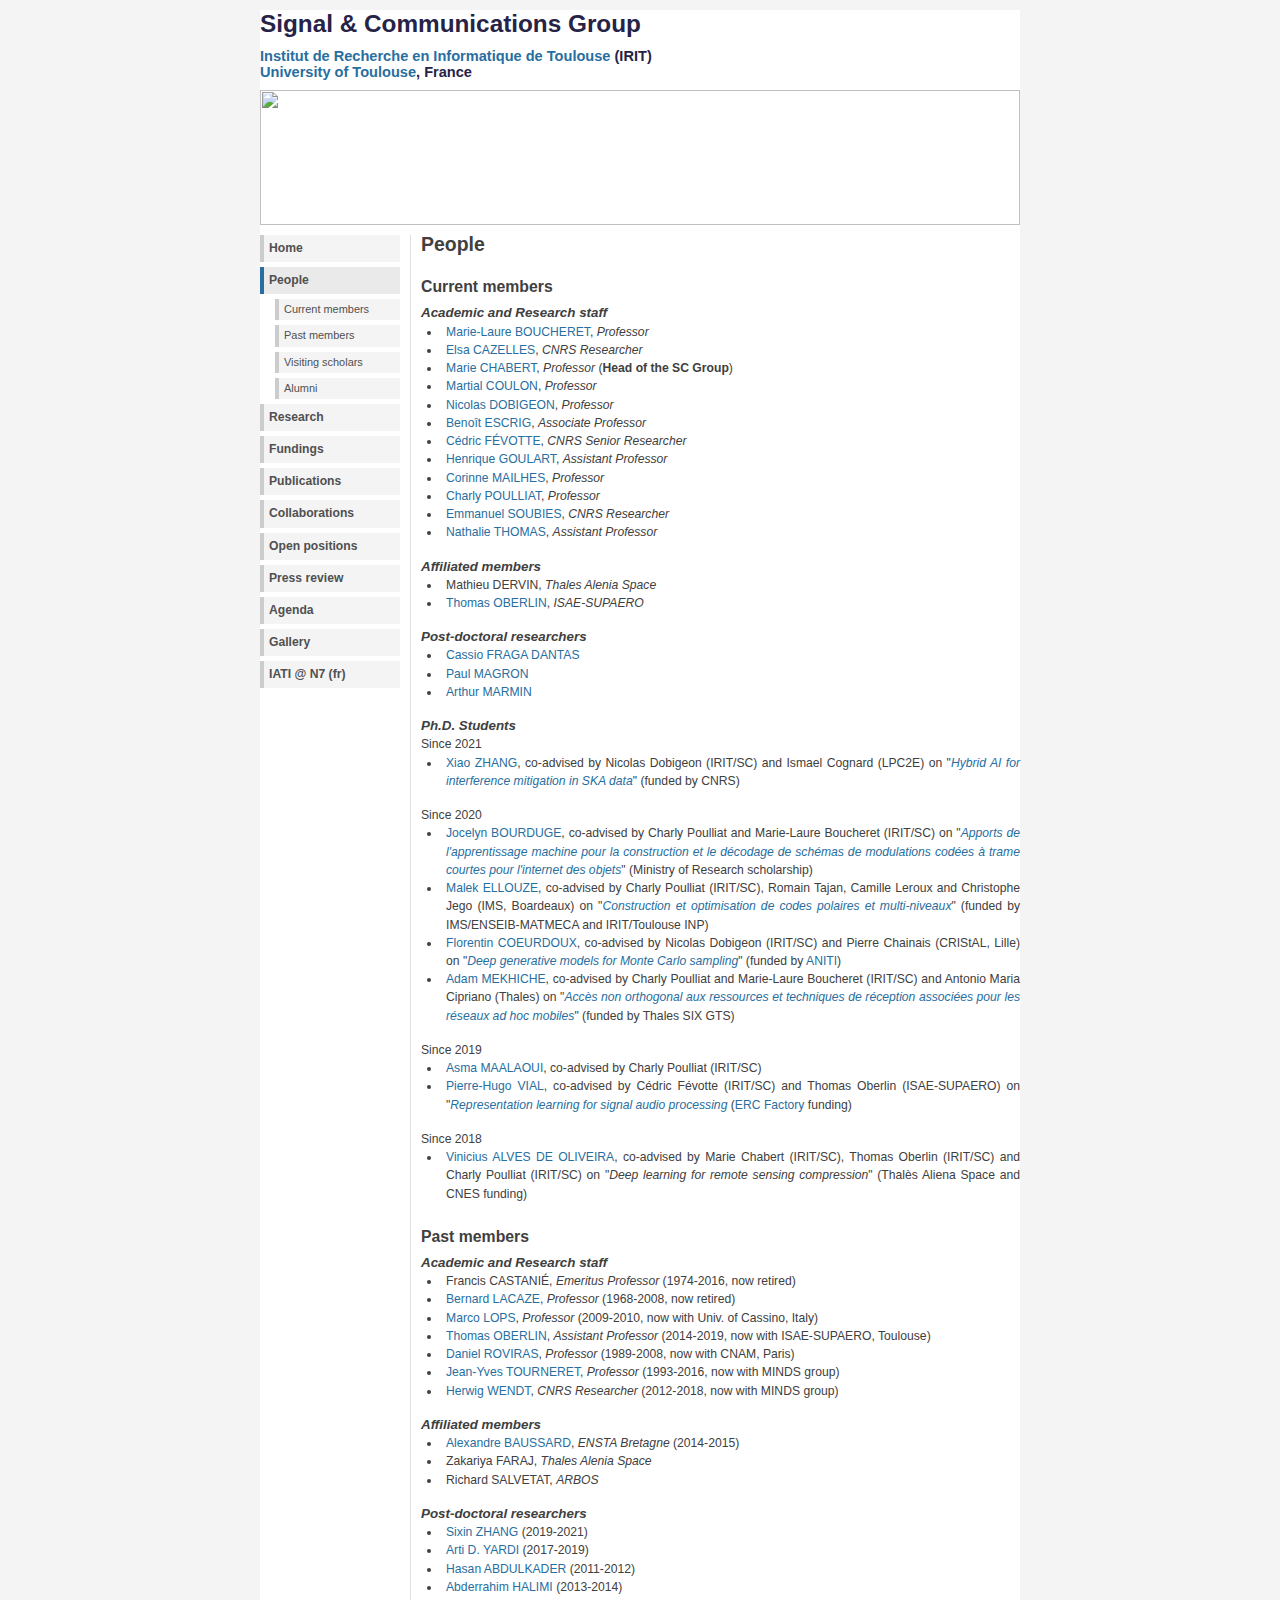
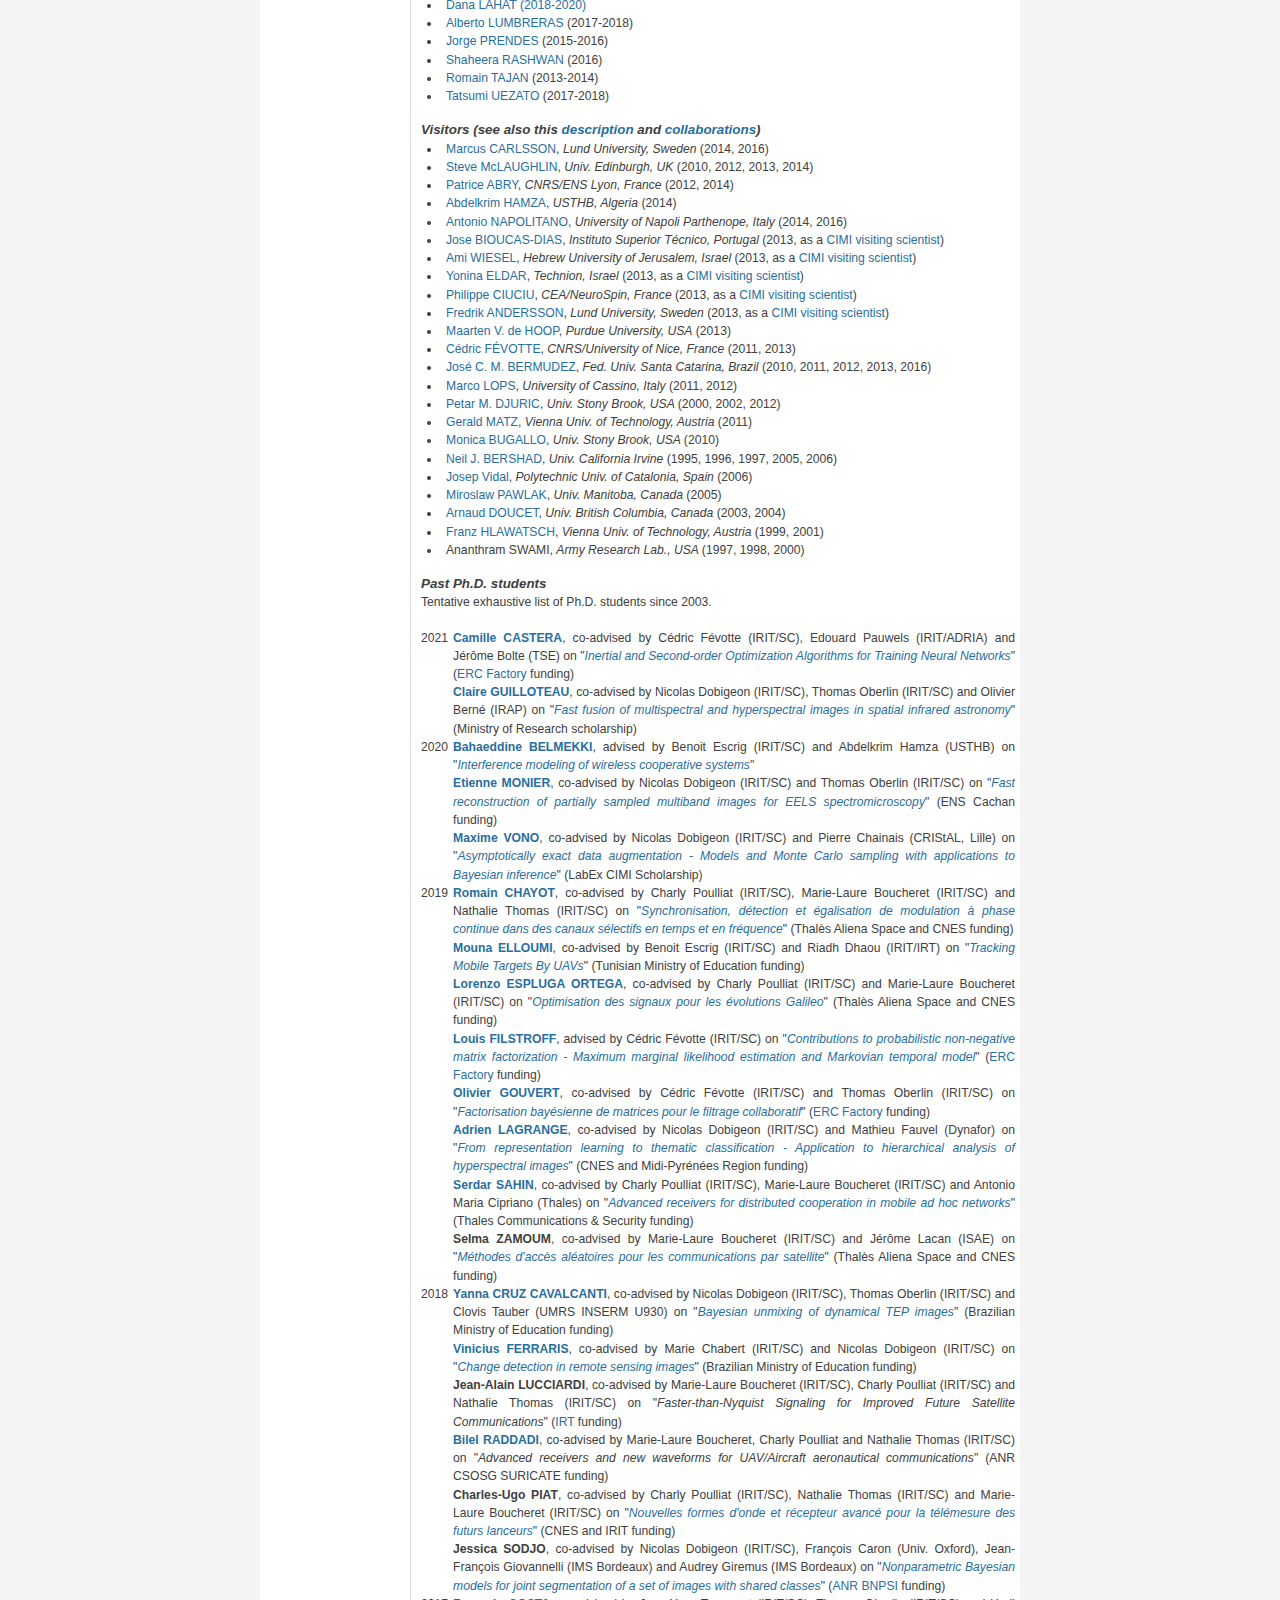
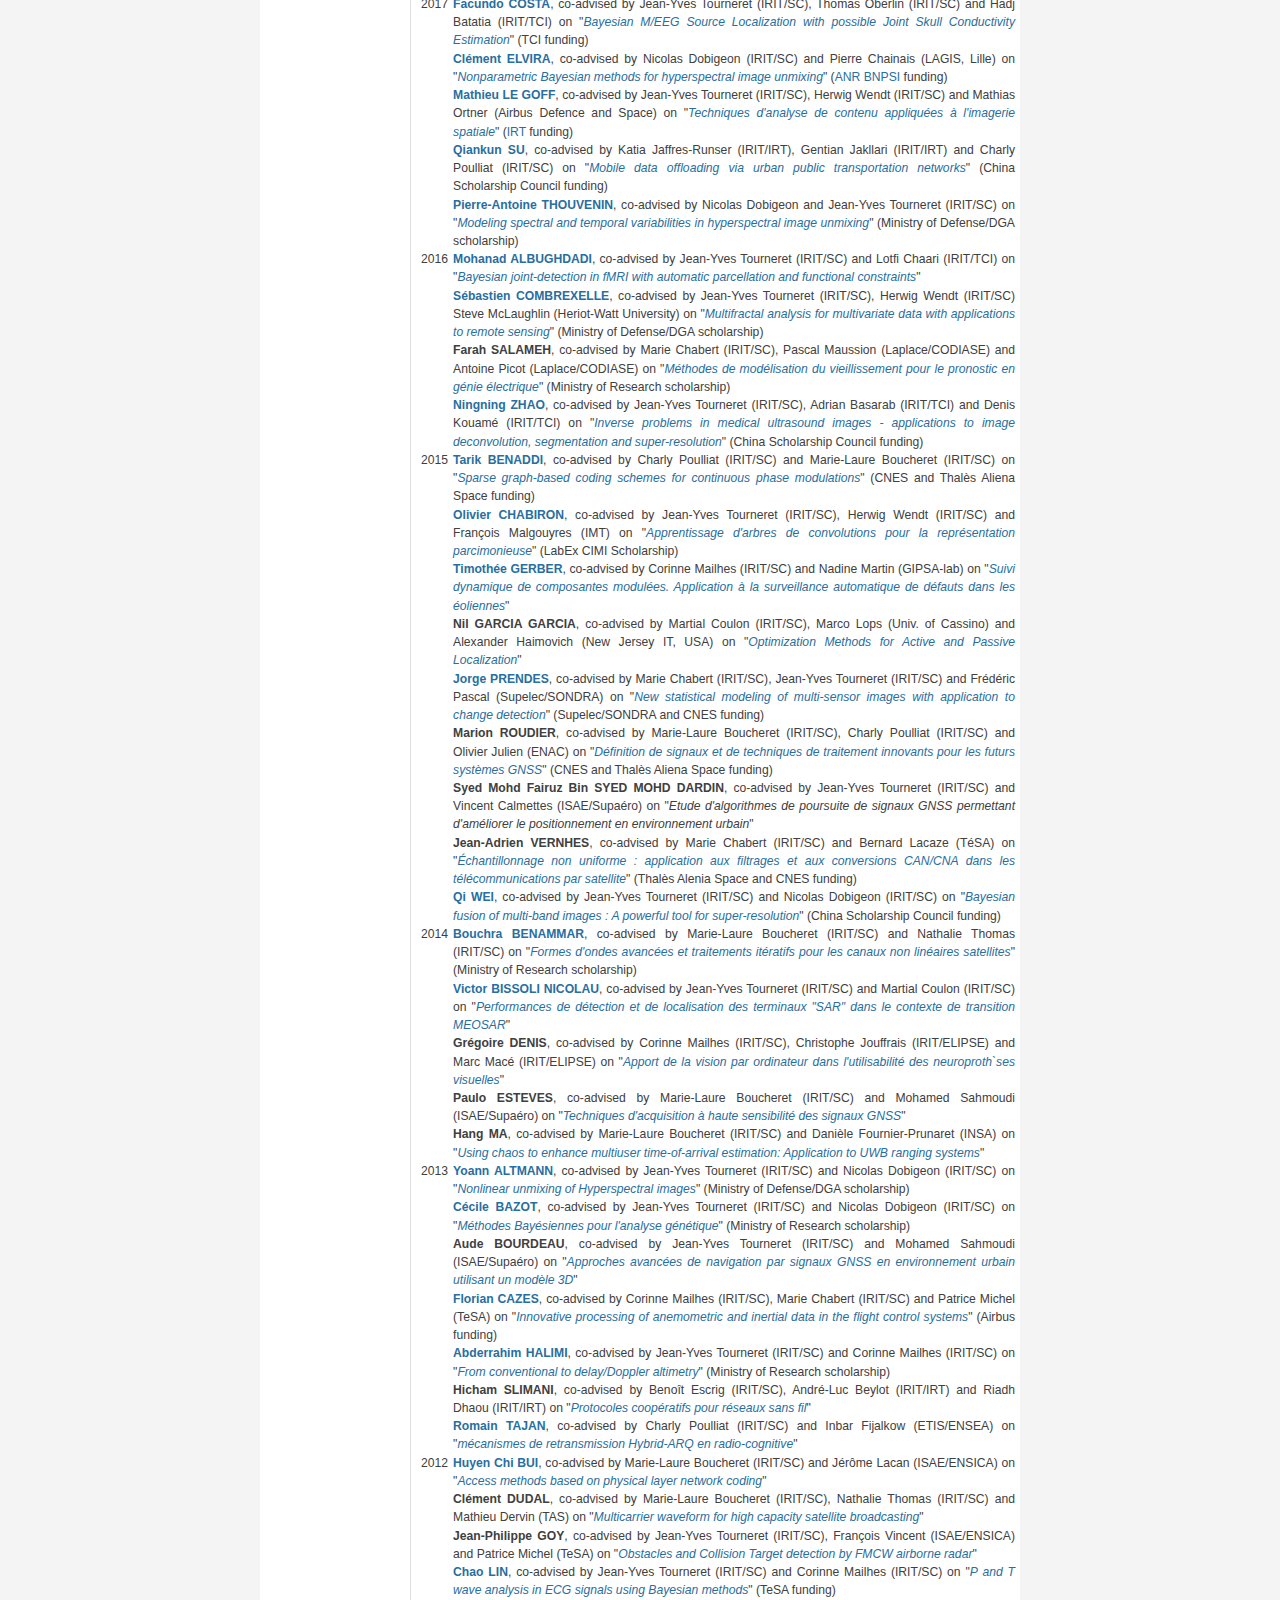
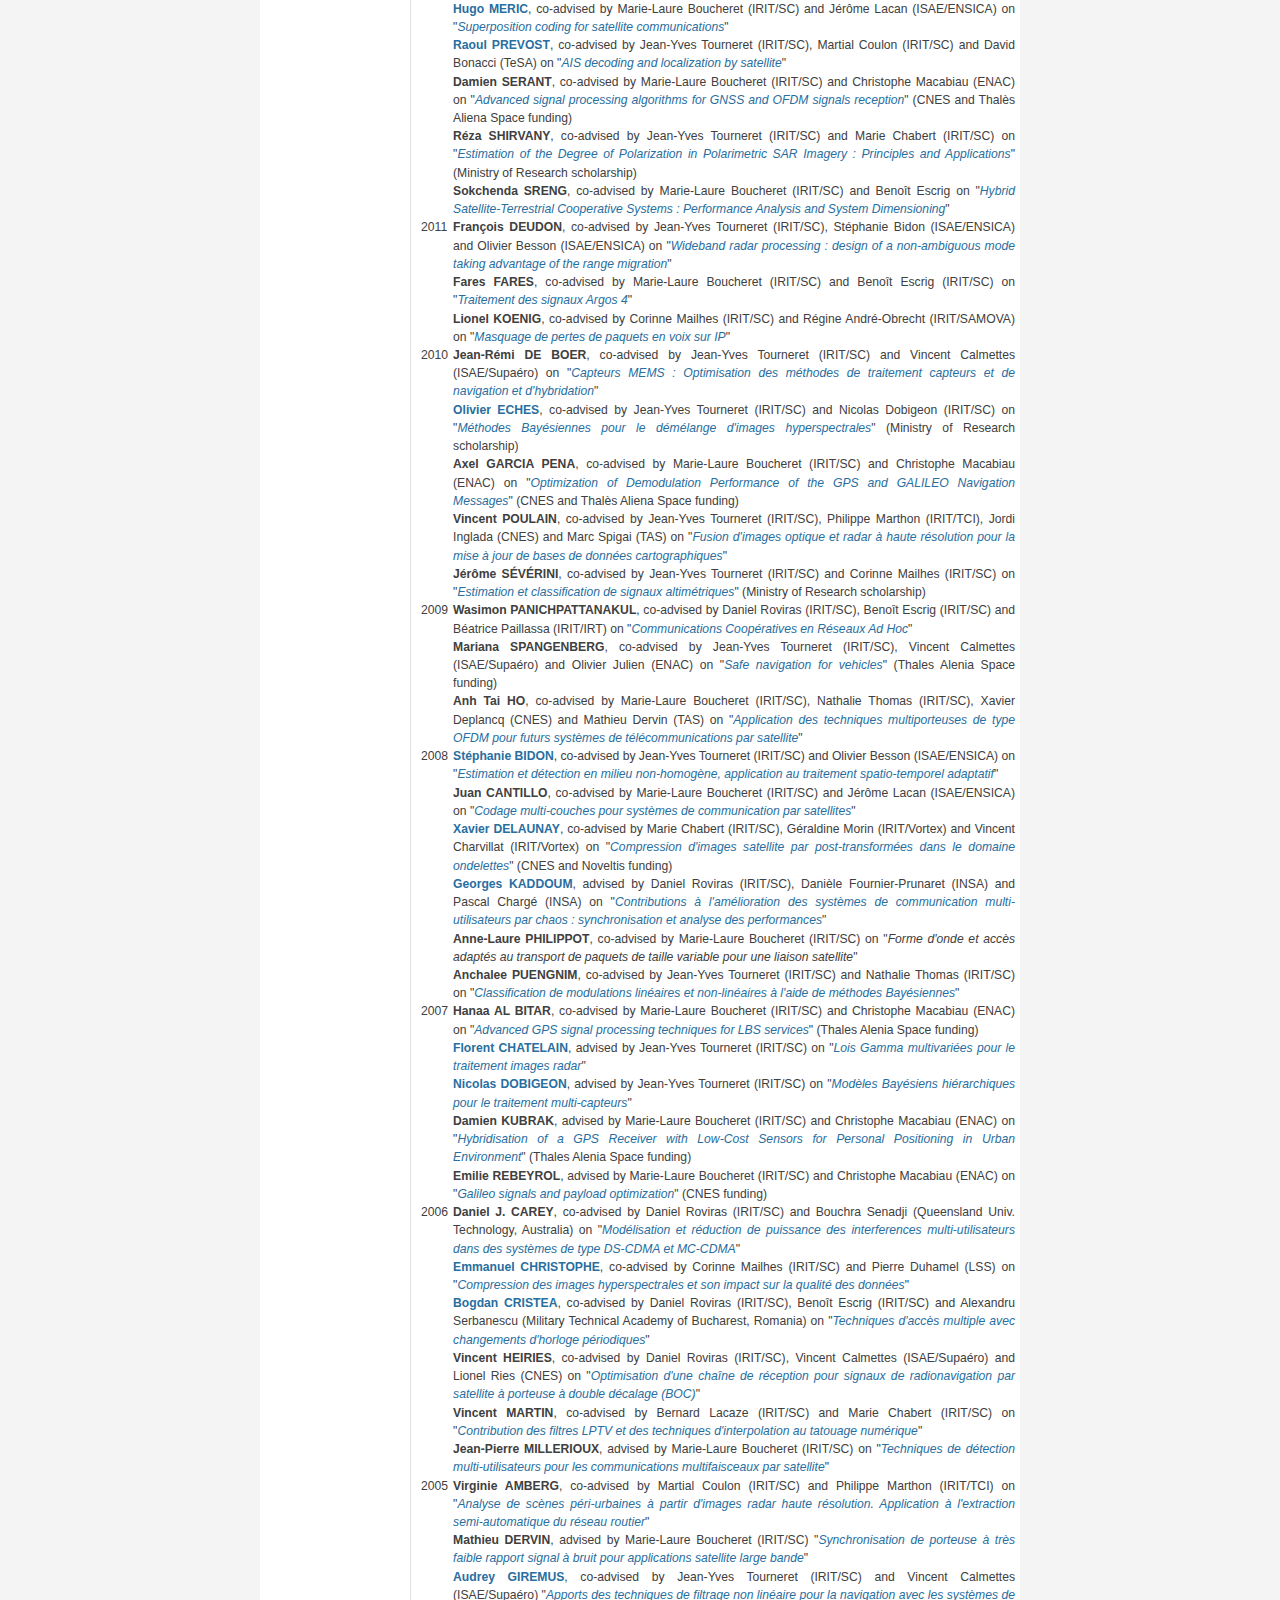
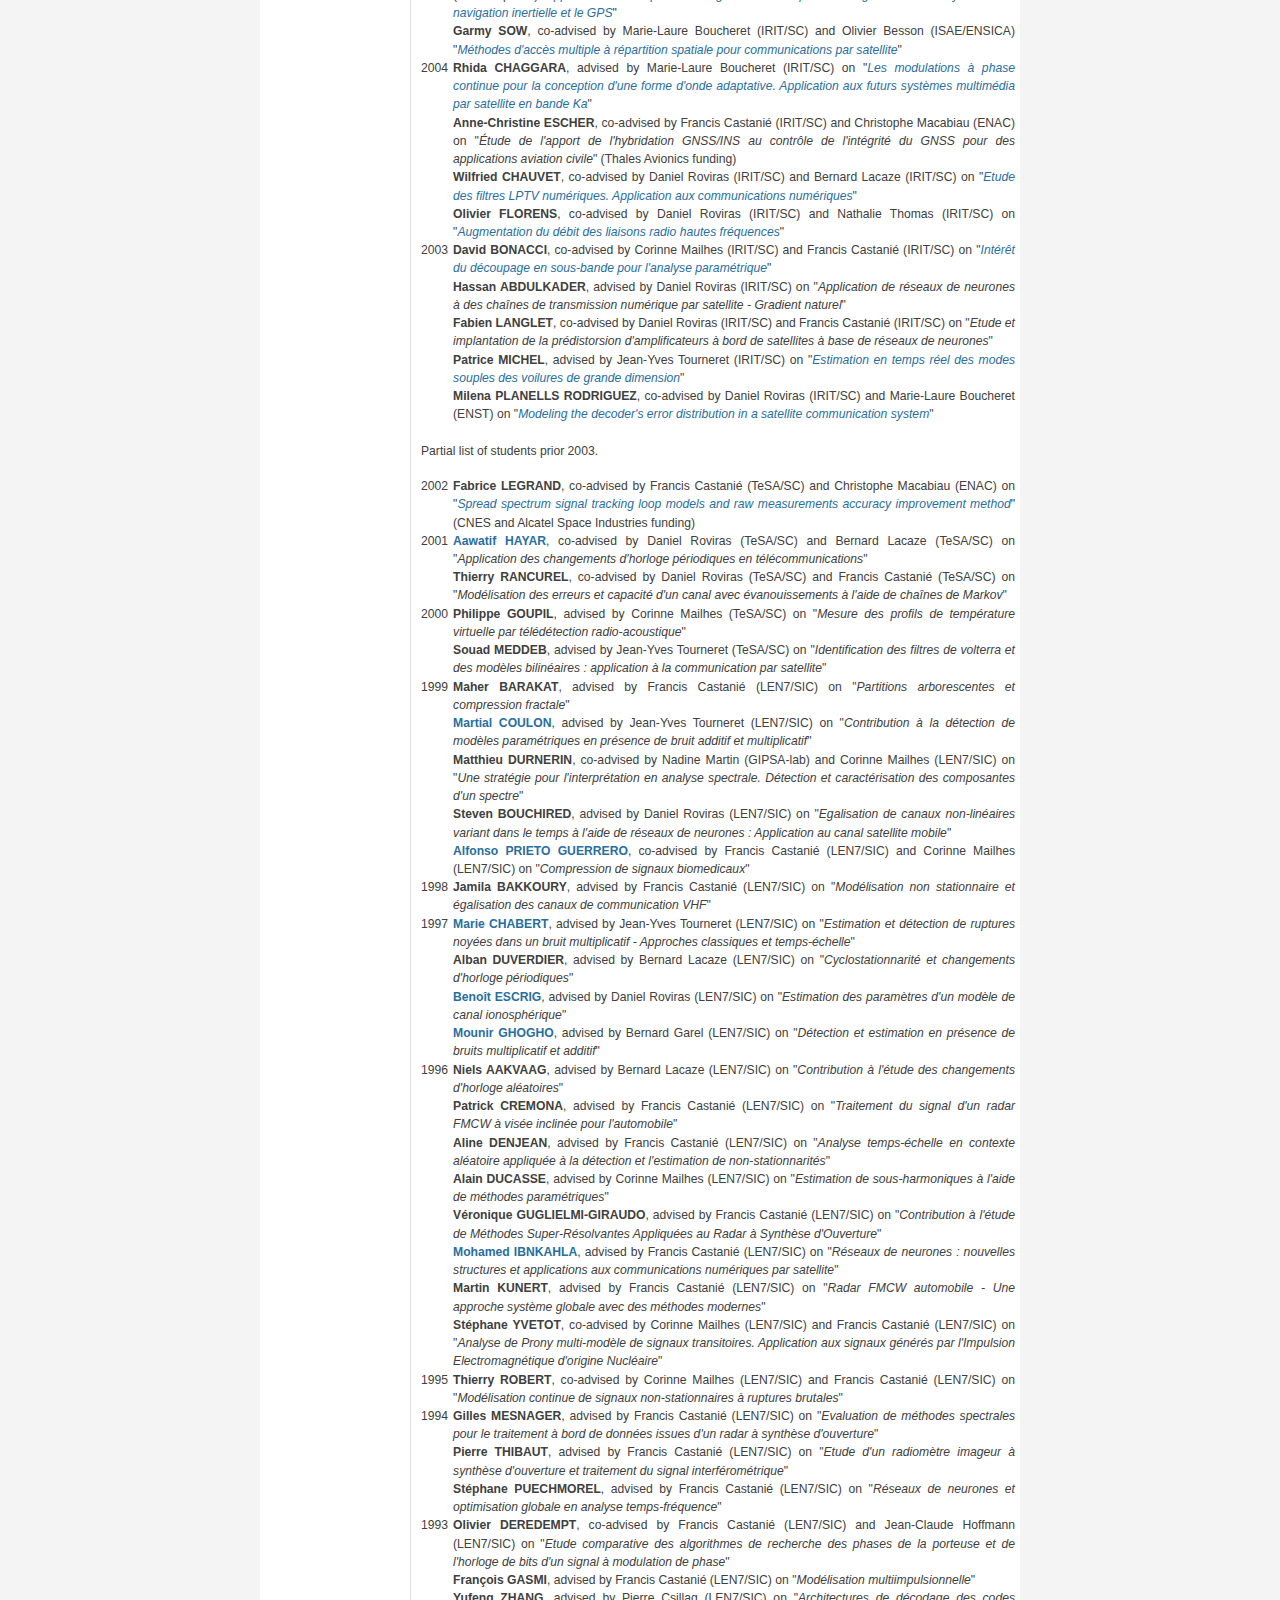
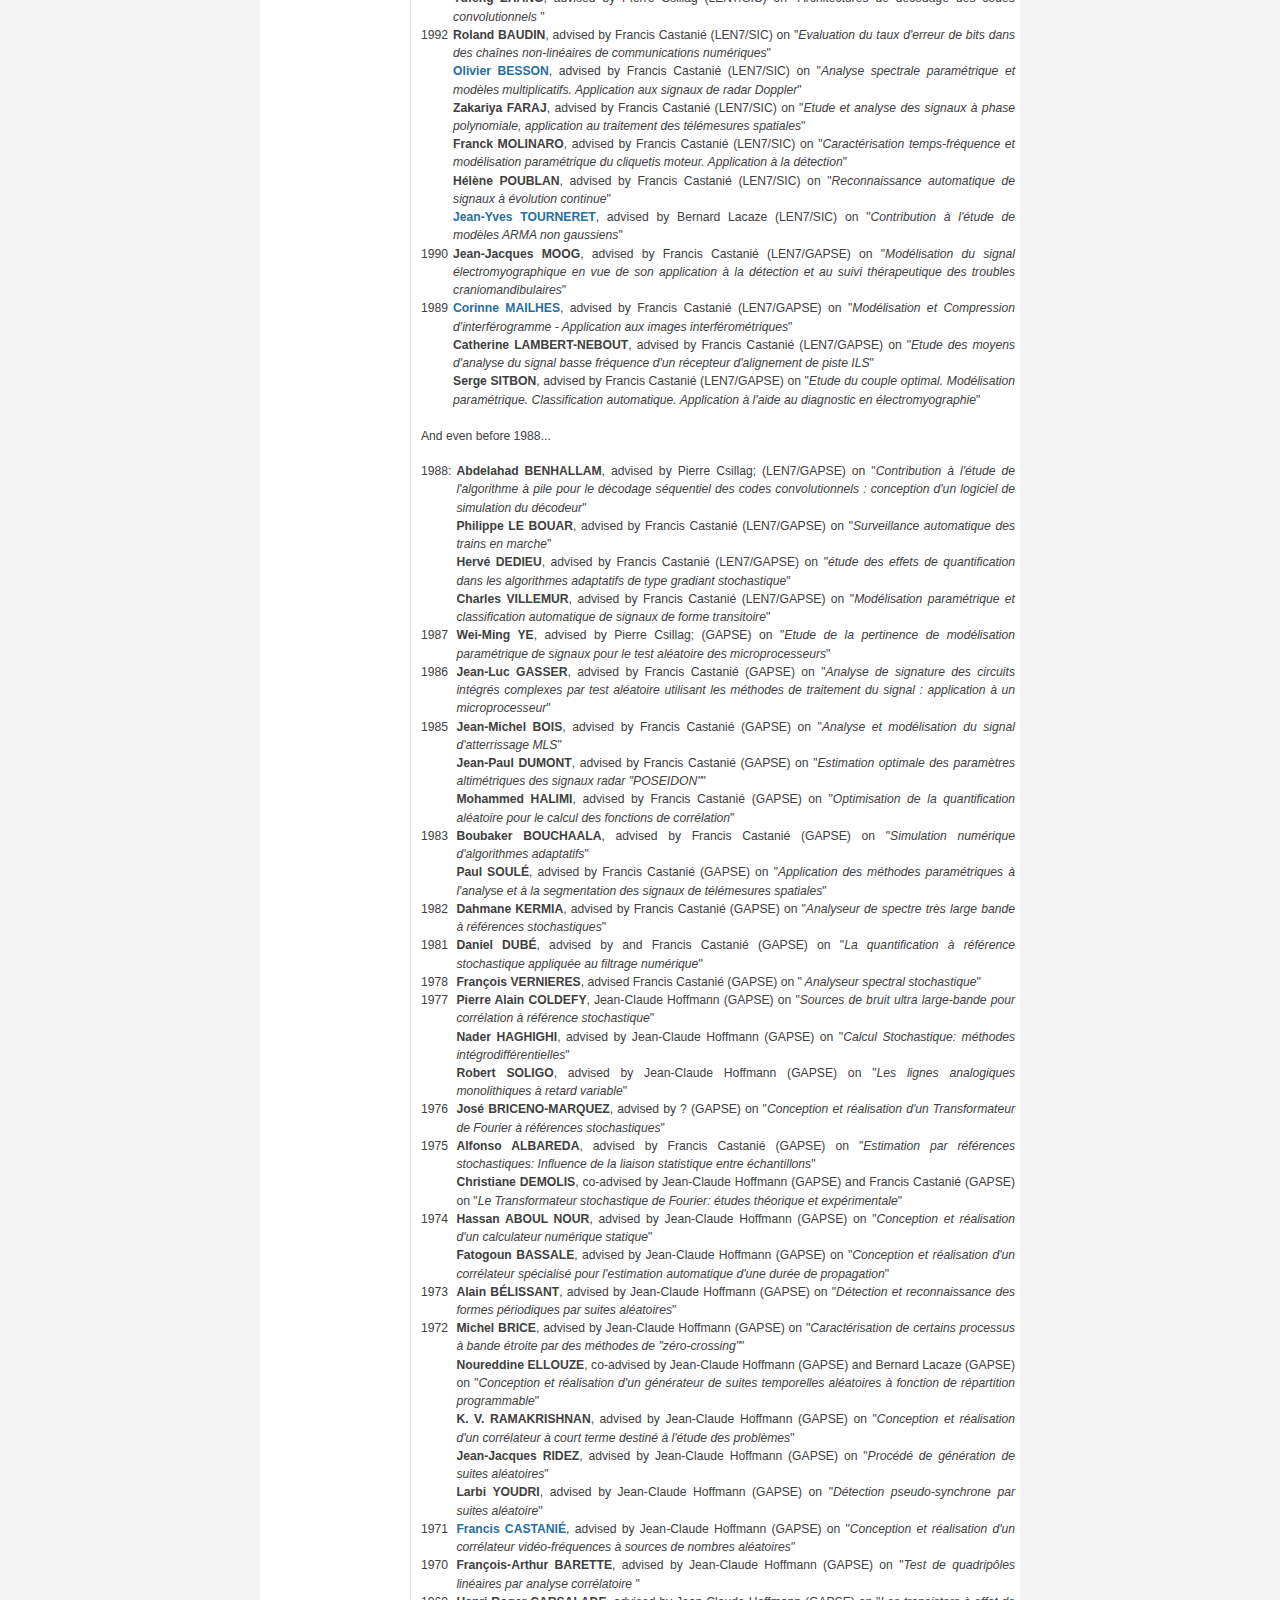
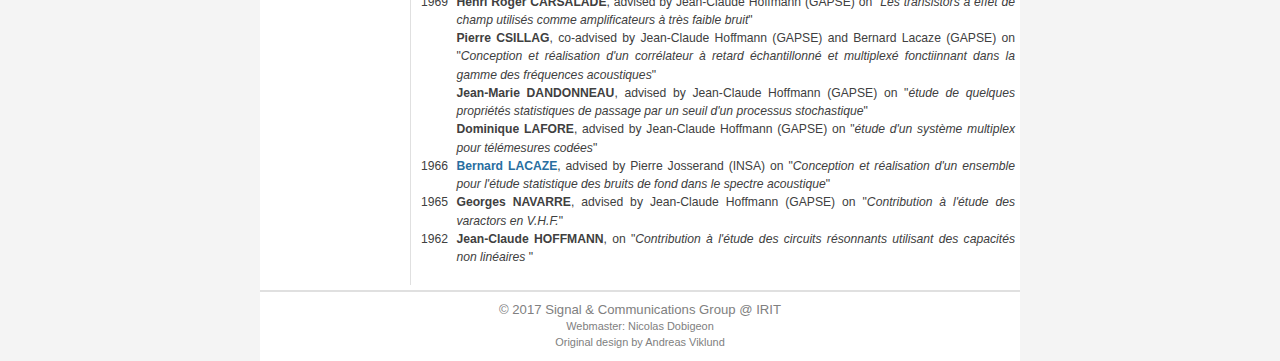
==== people.html @ 583e85bb "Site web building (1)" ====
<!DOCTYPE html PUBLIC "-//W3C//DTD XHTML 1.0 Strict//EN" "http://www.w3.org/TR/xhtml1/DTD/xhtml1-strict.dtd">
<html xmlns="http://www.w3.org/1999/xhtml" xml:lang="en">
<head>
    <meta http-equiv="content-type" content="text/html; charset=utf-8" />
    <meta name="description" content="Signal &amp; Communications Group web page" />
    <meta name="keywords" content="Signal &amp; Communications Group, ENSEEIHT, IRIT" />
    <meta name="author" content="Signal &amp; Communications Group" />
    <link rel="shortcut icon" href="img/favicon_IRIT.ico" />
    <link rel="stylesheet" type="text/css" href="style_sc.css" media="screen,projection" title="style_sc"/>
    <link rel="alternate stylesheet" type="text/css" href="print.css" media="screen,projection,print" title="style_print"/>
    <title>Signal &amp; Communications Group @ IRIT</title>
    <script type='text/javascript' src='https://ajax.googleapis.com/ajax/libs/jquery/1.7.2/jquery.min.js'></script>
    <script type='text/javascript' src='leftfloat.js'></script>
</head>

<body>
<div id="wrap">

    <div id="header">
        <h1><a href="index.html">Signal &amp; Communications Group</a></h1>
                <h2><a href="http://www.irit.fr/">Institut de Recherche en Informatique de Toulouse</a> (IRIT)<br/>
        <a href="http://en.univ-toulouse.fr/">University of Toulouse</a>, France</h2>
    </div>

    <img id="frontphoto" src="img/IRIT_band.png" width="760" height="135" alt="" />

    <div id="leftside">
        <h2 class="hide">Menu:</h2>

        <ul class="avmenu">
            <li><a href="index.html">Home</a></li>
            <li><a class="current" href="people.html">People</a>
            <ul>
                <li><a href="people.html#current">Current members</a></li>
                <li><a href="people.html#past">Past members</a></li>
                <li><a href="people.html#visitors">Visiting scholars</a></li>
                <li><a href="people.html#alumni">Alumni</a></li>
            </ul>
            </li>
            <li><a href="research.html">Research</a></li>
			<li><a href="fundings.html">Fundings</a></li>
            <li><a href="publis.html">Publications</a></li>
            <li><a href="collaborations.html">Collaborations</a></li>
            <li><a href="positions.html">Open positions</a></li>
            <li><a href="news.html">Press review</a></li>
            <!--<li><a href="seminars.html">Seminars</a></li>-->
            <li><a href="agenda.html">Agenda</a></li>
            <li><a href="gallery.html">Gallery</a></li>
            <li><a href="iati/index.html">IATI &#64; N7 (fr)</a></li>
        </ul>
    </div>

    <div id="contentwide">
        <h2>People</h2>

        <h3 id="current">Current members</h3>
        <h4>Academic and Research staff</h4>

                <ul>
                    <li><a href="http://www.enseeiht.fr/~boucheret/">Marie-Laure BOUCHERET</a>, <span class="emph">Professor</span></li>
					<li><a href="http://www.cmm.uchile.cl/~ecazelles/">Elsa CAZELLES</a>, <span class="emph">CNRS Researcher</span></li>
                    <li><a href="http://www.enseeiht.fr/~chabert/">Marie CHABERT</a>, <span class="emph">Professor</span> (<b>Head of the SC Group</b>)</li>
                    <li><a href="http://www.enseeiht.fr/~coulon/">Martial COULON</a>, <span class="emph">Professor</span></li>
                    <li><a href="http://www.enseeiht.fr/~dobigeon/">Nicolas DOBIGEON</a>, <span class="emph">Professor</span></li>
                    <li><a href="http://www.enseeiht.fr/~escrig/">Beno&icirc;t ESCRIG</a>, <span class="emph">Associate Professor</span></li>
                    <li><a href="http://www.irit.fr/~Cedric.Fevotte/">C&eacute;dric F&Eacute;VOTTE</a>, <span class="emph">CNRS Senior Researcher</span></li>
					<li><a href="https://sites.google.com/site/jhgoulart/">Henrique GOULART</a>, <span class="emph">Assistant Professor</span></li>
                    <li><a href="http://www.enseeiht.fr/~mailhes/">Corinne MAILHES</a>, <span class="emph">Professor</span></li>
                    <li><a href="http://www.enseeiht.fr/~poulliat/">Charly POULLIAT</a>, <span class="emph">Professor</span></li>
                    <li><a href="http://bigwww.epfl.ch/soubies/">Emmanuel SOUBIES</a>, <span class="emph">CNRS Researcher</span></li>
                    <li><a href="http://www.enseeiht.fr/~thomas/">Nathalie THOMAS</a>, <span class="emph">Assistant Professor</span></li>
                </ul>

            <h4>Affiliated members</h4>
                <ul>
                    <li>Mathieu DERVIN, <span class="emph">Thales Alenia Space</span></li>
                    <!--<li><a href="http://sc.enseeiht.fr/membres/iritenko/">Agathe IRITENKO</a>, <span class="emph">Assistant Professor</span></li>-->
					<li><a href="http://oberlin.perso.enseeiht.fr">Thomas OBERLIN</a>, <span class="emph">ISAE-SUPAERO</span></li>
                </ul>

            <h4>Post-doctoral researchers</h4>
                <ul>					
				    <li><a href="https://scholar.google.com/citations?user=YgcZQpgAAAAJ&hl=en">Cassio FRAGA DANTAS</a></li>                    
					<li><a href="https://magronp.github.io/">Paul MAGRON</a></li>
					<li><a href="https://arthurmarmin.github.io/">Arthur MARMIN</a></li>					
					
                </ul>


            <h4>Ph.D. Students</h4>
		Since 2021
		<ul>		
        <li><a href="#">Xiao ZHANG</a>, co-advised by Nicolas Dobigeon (IRIT/SC) and Ismael Cognard (LPC2E) on 
		"<span class="emph"><a href="http://www.theses.fr/">Hybrid AI for interference mitigation in SKA data</a></span>" (funded by CNRS)</li>
        </ul>
		Since 2020
        <ul>
		<li><a href="https://www.linkedin.com/in/jocelynbourduge/?originalSubdomain=fr">Jocelyn BOURDUGE</a>, co-advised by Charly Poulliat and Marie-Laure Boucheret (IRIT/SC) on "<span class="emph"><a href="">Apports de l'apprentissage machine pour la construction et le décodage de
		schémas de modulations codées à trame courtes pour l'internet des objets</a></span>" (Ministry of Research scholarship)</li>
        <li><a href="https://www.linkedin.com/in/malek-ellouze-125973150/?originalSubdomain=fr">Malek ELLOUZE</a>, co-advised by Charly Poulliat (IRIT/SC), Romain Tajan, Camille Leroux and Christophe Jego (IMS, Boardeaux) on 
		"<span class="emph"><a href="http://www.theses.fr/s253156">Construction et optimisation de codes polaires et multi-niveaux</a></span>" (funded by IMS/ENSEIB-MATMECA and IRIT/Toulouse INP)</li>
        <li><a href="https://www.linkedin.com/in/florentin-coeurdoux/?originalSubdomain=fr">Florentin COEURDOUX</a>, co-advised by Nicolas Dobigeon (IRIT/SC) and Pierre Chainais (CRIStAL, Lille) on
 		"<span class="emph"><a href="">Deep generative models for Monte Carlo sampling</a></span>" 
		(funded by <a href="https://aniti.univ-toulouse.fr">ANITI</a>)</li>		
		<li><a href="https://www.linkedin.com/in/amekhiche/?originalSubdomain=fr">Adam MEKHICHE</a>, co-advised by Charly Poulliat and Marie-Laure Boucheret (IRIT/SC) and Antonio Maria Cipriano (Thales) on "<span class="emph"><a href="http://www.theses.fr/s256510">Accès non orthogonal aux ressources et techniques de 
		réception associées pour les réseaux ad hoc mobiles</a></span>" (funded by Thales SIX GTS)</li>
        </ul>
		Since 2019
        <ul>
		<li><a href="https://www.researchgate.net/profile/Maalaoui_Asma">Asma MAALAOUI</a>, co-advised by Charly Poulliat (IRIT/SC)</li>
        <li><a href="https://www.linkedin.com/in/pierre-hugo-v-6b7182159/?originalSubdomain=fr">Pierre-Hugo VIAL</a>, co-advised by C&eacute;dric F&eacute;votte (IRIT/SC) and Thomas Oberlin (ISAE-SUPAERO) on 
		"<span class="emph"><a href="http://www.theses.fr/s230830">Representation learning for signal audio processing</a></span> (<a href="https://www.irit.fr/~Cedric.Fevotte/factory/">ERC Factory</a> funding)</li>
        </ul>			
        Since 2018
        <ul>
        <li><a href="https://www.researchgate.net/profile/Vinicius_Alves_De_Oliveira">Vinicius ALVES DE OLIVEIRA</a>, co-advised by Marie Chabert (IRIT/SC), Thomas Oberlin (IRIT/SC) and Charly Poulliat (IRIT/SC) on "<span class="emph">Deep learning for remote sensing compression</a></span>" (Thal&egrave;s Aliena Space and CNES funding)</li>
        </ul>
<!--        <li><a href="https://www.irit.fr/~Dylan.Fagot/">Dylan FAGOT</a>, co-advised by C&eacute;dric F&eacute;votte (IRIT/SC) and Herwig Wendt (IRIT/SC) on "<span class="emph"><a href="http://www.theses.fr/s166507">Apprentissage de repr&eacute;sentation pour la factorisation optimale de matrice</a></span>" (<a href="https://www.irit.fr/~Cedric.Fevotte/factory/">ERC Factory</a> funding)</li>-->
<!--        <li><a href="https://maelvalais.github.io/">Ma&euml;l VALAIS</a>, co-advised by Jean-Yves Tourneret (IRIT/TCI), Herwig Wendt (IRIT/SC) and Fran&ccedil;ois Malgouyres (IMT) on "<span class="emph">optimization of fast transforms based on convolutional trees</span>"  (LabEx CIMI Scholarship)</li>
-->
<!--        <li><a href="http://perso.tesa.prd.fr/jlesouple/">Julien LESOUPLE</a>, co-advised by Jean-Yves Tourneret (IRIT/SC) and Mohamed Sahmoudi (ISAE) "<span class="emph"><a href="http://www.theses.fr/s158845">Techniques de s&eacute;paration de sources appliqu&eacute;es aux traitements des signaux et mesures GNSS</a></span>" (CNES and M3 Systems funding)</li>-->
<!--        <li>Fabio MANZONI, co-advised by Jean-Yves Tourneret (IRIT/SC), David Bonacci (T&eacute;SA) and Fran&ccedil;ois Vincent (ISAE) on "<span class="emph">Satellite AIS and Radar data fusion for high performance maritime surveillance</span>" (Thal&egrave;s Aliena Space funding)</li>-->
<!--        <li><a href="http://ouzir.perso.enseeiht.fr/">Nora OUZIR</a>, co-advised by Jean-Yves Tourneret (IRIT/SC) and Adrian Basarab (IRIT/SC) on "<span class="emph">Estimation du mouvement cardiaque en imagerie ultrasonore par une approche bay&eacute;sienne</span>" (Ministry of Research scholarship)</li>-->
<!--        <li>Simone URBANO, co-advised by Jean-Yves Tourneret (IRIT/SC) and Eric Chaumette (ISAE) on "<span class="emph"><a href="http://www.theses.fr/s158889">anomaly detection in electric flight control system for civil aircrafts</a></span>" (Airbus funding)</li>-->

<!--
        Since 2014
        <ul>
        <li>Narimane FARSI, co-advised by Benoit Escrig (IRIT/SC) and Abdelkrim Hamza (USTHB) on "<span class="emph">Aide &agrave; la d&eacute;cision dans les r&eacute;seaux coop&eacute;ratifs cognitifs &agrave; base de RMT</span>" (Algerian funding)</li>
        </ul>

        Since 2013
        <ul>
        <li>Mehdi ANTEUR, co-advised by Nathalie Thomas (IRIT/SC), Andr&eacute;-Luc Beylot (IRIT/IRT) and Vincent Deslandes (Astrium) on "<span class="emph">Etude et optimisation de protocoles d'acc&egrave;s radio pour des syst&egrave;mes de communications par satellite &agrave; faibles d&eacute;bits</span>" (CIFRE scholarship, funded by Astrium)</li>
        </ul>
-->
        <h3 id="past">Past members</h3>
        <h4>Academic and Research staff</h4>
                <ul>
                    <li>Francis CASTANI&Eacute;, <span class="emph">Emeritus Professor</span> (1974-2016, now retired)</li>
                    <li><a href="http://www.bernard-lacaze.com/">Bernard LACAZE</a>, <span class="emph">Professor</span> (1968-2008, now retired)</li>
                    <li><a href="http://www.enseeiht.fr/~lops/">Marco LOPS</a>, <span class="emph">Professor</span> (2009-2010, now with Univ. of Cassino, Italy)</li>
					<li><a href="http://oberlin.perso.enseeiht.fr">Thomas OBERLIN</a>, <span class="emph">Assistant Professor</span> (2014-2019, now with ISAE-SUPAERO, Toulouse)</li>
                    <li><a href="http://cedric.cnam.fr/index.php/labo/membre/view?id=281">Daniel ROVIRAS</a>, <span class="emph">Professor</span> (1989-2008, now with CNAM, Paris)</li>
                    <li><a href="http://www.enseeiht.fr/~tourneret/">Jean-Yves TOURNERET</a>, <span class="emph">Professor</span> (1993-2016, now with MINDS group)</li>
                    <li><a href="http://www.irit.fr/~Herwig.Wendt/">Herwig WENDT</a>, <span class="emph">CNRS Researcher</span> (2012-2018, now with MINDS group)</li>
                </ul>

            <h4>Affiliated members</h4>
                <ul>
                    <li><a href="http://www.ensta-bretagne.fr/baussard/">Alexandre BAUSSARD</a>, <span class="emph">ENSTA Bretagne</span> (2014-2015)</li>
                    <li>Zakariya FARAJ, <span class="emph">Thales Alenia Space</span></li>
                    <li>Richard SALVETAT, <span class="emph">ARBOS</span></li>
                </ul>

            <h4>Post-doctoral researchers</h4>
                <ul>
					<li><a href="https://www.di.ens.fr/~zhang/">Sixin ZHANG</a> (2019-2021)</li>
				    <li><a href="https://www.ee.iitb.ac.in/course/~arti/">Arti D. YARDI</a> (2017-2019)</li>
                    <li><a href="http://www.irit.fr/-Annuaire-?code=2698">Hasan ABDULKADER</a> (2011-2012)</li>
                    <li><a href="http://halimi.perso.enseeiht.fr/">Abderrahim HALIMI</a> (2013-2014)</li>
					<li><a href="https://www.irit.fr/~Dana.Lahat/">Dana LAHAT (2018-2020)</a></li>
                    <li><a href="http://www.albertolumbreras.net/">Alberto LUMBRERAS</a> (2017-2018)</li>                    
                    <li><a href="http://prendes.perso.enseeiht.fr/">Jorge PRENDES</a> (2015-2016)</li>
                    <li><a href="https://scholar.google.com/citations?user=VxGX8tUAAAAJ&hl=en">Shaheera RASHWAN</a> (2016)</li>
                    <li><a href="https://scholar.google.fr/citations?user=mm9kj0IAAAAJ&hl=fr">Romain TAJAN</a> (2013-2014)</li>
                    <li><a href="https://www.researchgate.net/profile/Tatsumi_Uezato">Tatsumi UEZATO</a> (2017-2018)</li>                    
                </ul>


         <h4 id="visitors">Visitors (see also this <a href="int_collaborations.html">description</a> and <a href="collaborations.html">collaborations</a>)</h4>
            <ul>
               <li><a href="http://www2.maths.lth.se/people/math-mca/">Marcus CARLSSON</a>, <span class="emph">Lund University, Sweden</span> (2014, 2016)</li>
                <li><a href="http://www.see.ed.ac.uk/~sml/">Steve McLAUGHLIN</a>, <span class="emph">Univ. Edinburgh, UK </span>(2010, 2012, 2013, 2014)</li>
                <li><a href="http://perso.ens-lyon.fr/patrice.abry/">Patrice ABRY</a>, <span class="emph">CNRS/ENS Lyon, France</span> (2012, 2014)</li>
               <li><a href="http://www.usthb.dz/spip.php?article10&amp;numero=1584&amp;nom=HAMZA&amp;select=">Abdelkrim HAMZA</a>, <span class="emph">USTHB, Algeria</span> (2014)</li>
               <li><a href="http://scholar.google.it/citations?user=e43gAaYAAAAJ&amp;hl=en">Antonio NAPOLITANO</a>, <span class="emph">University of Napoli Parthenope, Italy</span> (2014, 2016)</li>
               <li><a href="http://www.lx.it.pt/~bioucas/">Jose BIOUCAS-DIAS</a>, <span class="emph"> Instituto Superior T&eacute;cnico, Portugal </span>
                    (2013, as a <a href="http://www.cimi.univ-toulouse.fr/imagetrimester/visitors.html#dias">CIMI visiting scientist</a>)</li>
              <li><a href="http://www.cs.huji.ac.il/~amiw/">Ami WIESEL</a>, <span class="emph">Hebrew University of Jerusalem, Israel</span> (2013, as a <a href="http://www.cimi.univ-toulouse.fr/imagetrimester/visitors.html#wiesel">CIMI visiting scientist</a>)</li>
              <li><a href="http://webee.technion.ac.il/people/YoninaEldar/">Yonina ELDAR</a>, <span class="emph"> Technion, Israel</span> (2013, as a <a href="http://www.cimi.univ-toulouse.fr/imagetrimester/colloquium.html#eldar">CIMI visiting scientist</a>)</li>
               <li><a href="https://sites.google.com/site/philippeciuciu/">Philippe CIUCIU</a>, <span class="emph"> CEA/NeuroSpin, France</span> (2013, as a <a href="http://www.cimi.univ-toulouse.fr/imagetrimester/visitors.html#ciuciu">CIMI visiting scientist</a>)</li>
               <li><a href="http://www.maths.lth.se/people/math-fan/">Fredrik ANDERSSON</a>, <span class="emph">Lund University, Sweden</span> (2013, as a <a href="http://www.cimi.univ-toulouse.fr/imagetrimester/visitors.html#andersson">CIMI visiting scientist</a>)</li>
                <li><a href="http://www.math.purdue.edu/~mdehoop/site">Maarten V. de HOOP</a>, <span class="emph">Purdue University, USA</span> (2013)</li>
                <li><a href="http://perso.telecom-paristech.fr/~fevotte/">C&eacute;dric F&Eacute;VOTTE</a>, <span class="emph">CNRS/University of Nice, France</span> (2011, 2013)</li>
                <li><a href="http://www.eel.ufsc.br/~bermudez/">Jos&eacute; C. M. BERMUDEZ</a>, <span class="emph">Fed. Univ. Santa Catarina, Brazil </span>(2010, 2011, 2012, 2013, 2016)</li>
                <li><a href="http://www.enseeiht.fr/~lops/">Marco LOPS</a>, <span class="emph">University of Cassino, Italy</span> (2011, 2012)</li>
                <li><a href="http://www.ee.sunysb.edu/~djuric/">Petar M. DJURIC</a>, <span class="emph">Univ. Stony Brook, USA </span>(2000, 2002, 2012)</li>
                <li><a href="http://www.nt.tuwien.ac.at/about-us/staff/gerald-matz">Gerald MATZ</a>, <span class="emph">Vienna Univ. of Technology, Austria </span>(2011)</li>
                <li><a href="http://www.ece.sunysb.edu/~monica/">Monica BUGALLO</a>, <span class="emph">Univ. Stony Brook, USA </span>(2010)</li>
                <li><a href="http://www.eng.uci.edu/users/neil-j-bershad/">Neil J. BERSHAD</a>, <span class="emph">Univ. California Irvine </span>(1995, 1996, 1997, 2005, 2006)</li>
                <li><a href="http://gps-tsc4.upc.es/index.php?option=com_spcom&amp;Itemid=3&amp;id=24">Josep Vidal</a>, <span class="emph">Polytechnic Univ. of Catalonia, Spain </span>(2006)</li>
                <li><a href="http://www.ee.umanitoba.ca/~pawlak/">Miroslaw PAWLAK</a>, <span class="emph">Univ. Manitoba, Canada </span>(2005)</li>
                <li><a href="http://www.cs.ubc.ca/~arnaud/">Arnaud DOUCET</a>, <span class="emph">Univ. British Columbia, Canada </span>(2003, 2004)</li>
                <li><a href="http://www.nt.tuwien.ac.at/about-us/staff/franz-hlawatsch/">Franz HLAWATSCH</a>, <span class="emph">Vienna Univ. of Technology, Austria </span>(1999, 2001)</li>
                <li>Ananthram SWAMI, <span class="emph">Army Research Lab., USA </span>(1997, 1998, 2000)</li>
            </ul>

        <h4 id="alumni">Past Ph.D. students</h4>

        <p>Tentative exhaustive list of Ph.D. students since 2003.</p>

        


        <table width="100%">
	
		<tr>
		<td>2021</td>
		<td><span class="bold"><a href="https://camcastera.github.io/">Camille CASTERA</a></span>, co-advised by C&eacute;dric F&eacute;votte (IRIT/SC), 
		Edouard Pauwels (IRIT/ADRIA) and J&eacute;r&ocirc;me Bolte (TSE) on "<span class="emph"><a href="http://www.theses.fr/2021INPT0107">Inertial and 
		Second-order Optimization Algorithms for Training Neural Networks</a></span>" (<a href="https://www.irit.fr/~Cedric.Fevotte/factory/">ERC Factory</a> funding)</td>
        </tr>
		<tr>
		<td></td>
        <td><span class="bold"><a href="http://guilloteau.perso.enseeiht.fr/">Claire GUILLOTEAU</a></span>, co-advised by Nicolas Dobigeon (IRIT/SC), Thomas Oberlin (IRIT/SC) 
		and Olivier Bern&eacute; (IRAP) on "<span class="emph"><a href="http://www.theses.fr/2021INPT0090">Fast fusion of multispectral and hyperspectral 
		images in spatial infrared astronomy</a></span>" (Ministry of Research scholarship)</td>
		</tr>
		
		<tr>
		<td>2020</td>
		  <td><span class="bold"><a href="https://scholar.google.fr/citations?user=kKV2x0sAAAAJ&hl=fr">Bahaeddine BELMEKKI</a></span>, advised by Benoit Escrig (IRIT/SC) and Abdelkrim Hamza (USTHB) on 
		 "<span class="emph"><a href="http://www.theses.fr/2020INPT0052">Interference modeling of wireless cooperative systems</a></span>"
		 </td>
		</tr>
		<tr>
		<td></td>
        <td><span class="bold"><a href="https://etienne-monier.github.io/"> Etienne MONIER</a></span>, co-advised by Nicolas Dobigeon (IRIT/SC) and Thomas Oberlin (IRIT/SC) on 
		"<span class="emph"><a href="http://www.theses.fr/2020INPT0090">Fast reconstruction of partially sampled multiband images for EELS spectromicroscopy</a></span>" 
		(ENS Cachan funding)
		</td>
		</tr>
		<tr>
		<td></td>
		<td><span class="bold"><a href="http://mvono.github.io">Maxime VONO</a></span>, co-advised by Nicolas Dobigeon (IRIT/SC) and Pierre Chainais 
		(CRIStAL, Lille) on "<span class="emph"><a href="http://www.theses.fr/2020INPT0098">Asymptotically exact data augmentation - Models and Monte Carlo
		sampling with applications to Bayesian inference</a></span>" (LabEx CIMI Scholarship)</td>
		</tr>

		
		<tr>
		<td>2019</td>
		<td><span class="bold"><a href="http://perso.tesa.prd.fr/rchayot/">Romain CHAYOT</a></span>, co-advised by Charly Poulliat (IRIT/SC), Marie-Laure Boucheret (IRIT/SC) and Nathalie Thomas (IRIT/SC) on 
		"<span class="emph"><a href="http://www.theses.fr/2019INPT0005">Synchronisation, d&eacute;tection et &eacute;galisation de modulation &agrave; phase continue dans des canaux s&eacute;lectifs en temps et en fr&eacute;quence</a></span>" (Thal&egrave;s Aliena Space and CNES funding)</td>
			</tr>
		<tr><td></td><td><span class="bold"><a href="https://www.irit.fr/spip.php?page=annuaire&code=9306">Mouna ELLOUMI</a></span>, co-advised by Benoit Escrig (IRIT/SC) and Riadh Dhaou (IRIT/IRT) on "<span class="emph"><a href="http://www.theses.fr/s145301">Tracking Mobile Targets By UAVs</a></span>" (Tunisian Ministry of Education funding)</li>
        </tr><tr><td></td><td><span class="bold"><a href="https://www.irit.fr/spip.php?page=annuaire&code=11682">Lorenzo ESPLUGA ORTEGA</a></span>, co-advised by Charly Poulliat (IRIT/SC) and Marie-Laure Boucheret (IRIT/SC) on "<span class="emph"><a href="https://www.theses.fr/s170487">Optimisation des signaux pour les &eacute;volutions Galileo</a></span>" (Thal&egrave;s Aliena Space and CNES funding)</li>
        </tr><tr><td></td><td><span class="bold"><a href="https://lfilstro.github.io">Louis FILSTROFF</span></a></span>, advised by C&eacute;dric F&eacute;votte (IRIT/SC) on "<span class="emph"><a href="http://www.theses.fr/s164783">Contributions to probabilistic non-negative matrix factorization - Maximum marginal likelihood estimation and Markovian temporal model</a></span>" (<a href="https://www.irit.fr/~Cedric.Fevotte/factory/">ERC Factory</a> funding)</li>
        </tr><tr><td></td><td><span class="bold"><a href="http://gouvert.perso.enseeiht.fr/">Olivier GOUVERT</a></span>, co-advised by C&eacute;dric F&eacute;votte (IRIT/SC) and Thomas Oberlin (IRIT/SC) on "<span class="emph"><a href="http://www.theses.fr/s165975">Factorisation bay&eacute;sienne de matrices pour le filtrage collaboratif</a></span>" (<a href="https://www.irit.fr/~Cedric.Fevotte/factory/">ERC Factory</a> funding)</li>
        </tr><tr><td></td><td><span class="bold"><a href="http://lagrange.perso.enseeiht.fr/">Adrien LAGRANGE</a></span>, co-advised by Nicolas Dobigeon (IRIT/SC) and Mathieu Fauvel (Dynafor) on "<span class="emph"><a href="http://www.theses.fr/s165073">From representation learning to thematic classification - Application to hierarchical analysis of hyperspectral images</a></span>" (CNES and Midi-Pyr&eacute;n&eacute;es Region funding)</li>
        </tr><tr><td></td><td><span class="bold"><a href="http://sahin.perso.enseeiht.fr/">Serdar SAHIN</a></span>, co-advised by Charly Poulliat (IRIT/SC), Marie-Laure Boucheret (IRIT/SC) and Antonio Maria Cipriano (Thales) on "<span class="emph"><a href="http://www.theses.fr/s161787">Advanced receivers for distributed cooperation in mobile ad hoc networks</a></span>" (Thales Communications &amp; Security funding)</li>
		</tr><tr><td></td><td><span class="bold">Selma ZAMOUM</span>, co-advised by Marie-Laure Boucheret (IRIT/SC)  and J&eacute;r&ocirc;me Lacan (ISAE) on "<span class="emph"><a href="http://www.theses.fr/s170431">M&eacute;thodes d'acc&egrave;s al&eacute;atoires pour les communications par satellite</a></span>" (Thal&egrave;s Aliena Space and CNES funding)</li>
		</tr>


		<tr>
        <td>2018</td>

        <td><span class="bold"><a href="http://cavalcanti.perso.enseeiht.fr/">Yanna CRUZ CAVALCANTI</a></span>, co-advised by Nicolas Dobigeon (IRIT/SC), Thomas Oberlin (IRIT/SC) and Clovis Tauber (UMRS INSERM U930) on "<span class="emph"><a href="http://www.theses.fr/s143521">Bayesian unmixing of dynamical TEP images</a></span>" (Brazilian Ministry of Education funding)</td>
        </tr>
        <tr>
        <td></td>
        <td><span class="bold"><a href="http://ferraris.perso.enseeiht.fr/">Vinicius FERRARIS</a></span>, co-advised by Marie Chabert (IRIT/SC) and Nicolas Dobigeon (IRIT/SC) on "<span class="emph"><a href="http://www.theses.fr/s153719">Change detection in remote sensing images</a></span>" (Brazilian Ministry of Education funding)</td>
        </tr>
        <tr>
        <td></td>
        <td><span class="bold">Jean-Alain LUCCIARDI</span>, co-advised by  Marie-Laure Boucheret (IRIT/SC), Charly Poulliat (IRIT/SC) and Nathalie Thomas (IRIT/SC) on "<span class="emph">Faster-than-Nyquist Signaling for Improved Future Satellite Communications</span>" (<a href="http://www.irt-saintexupery.com/">IRT</a> funding)</td>
        </tr>
        <tr>
        <td></td>
        <td><span class="bold"><a href="http://raddadi.perso.enseeiht.fr/">Bilel RADDADI</a></span>, co-advised by Marie-Laure Boucheret, Charly Poulliat and Nathalie Thomas (IRIT/SC) on "<span class="emph">Advanced receivers and new waveforms for UAV/Aircraft aeronautical communications</span>" (ANR CSOSG SURICATE funding)</td>
        </tr>
        <tr>
        <td></td>
        <td><span class="bold">Charles-Ugo PIAT</span>, co-advised by Charly Poulliat (IRIT/SC), Nathalie Thomas (IRIT/SC) and Marie-Laure Boucheret (IRIT/SC) on "<span class="emph"><a href="http://www.theses.fr/s152071">Nouvelles formes d'onde et r&eacute;cepteur avanc&eacute; pour la t&eacute;l&eacute;mesure des futurs lanceurs</a></span>" (CNES and IRIT funding)</td>
        </tr>
        <tr>
        <td></td>
        <td><span class="bold">Jessica SODJO</span>, co-advised by Nicolas Dobigeon (IRIT/SC), Fran&ccedil;ois Caron (Univ. Oxford), Jean-Fran&ccedil;ois Giovannelli (IMS Bordeaux) and Audrey Giremus (IMS Bordeaux) on "<span class="emph"><a href="http://www.theses.fr/s126894">Nonparametric Bayesian models for joint segmentation of a set of images with shared classes</a></span>" (<a href="https://project.inria.fr/bnpsi/fr/">ANR BNPSI</a> funding)</td>
          </tr>
          <tr>
            <td>2017</td>
            <td><span class="bold"><a href="http://costa.perso.enseeiht.fr/">Facundo COSTA</a></span>, co-advised by Jean-Yves Tourneret (IRIT/SC), Thomas Oberlin (IRIT/SC) and Hadj Batatia (IRIT/TCI) on "<span class="emph"><a href="http://www.theses.fr/2017INPT0016">Bayesian M/EEG Source Localization with possible Joint Skull Conductivity Estimation</a></span>" (TCI funding)</td>
          </tr>
          <tr>
            <td></td>
            <td><span class="bold"><a href="http://c-elvira.github.io/">Cl&eacute;ment ELVIRA</a></span>, co-advised by Nicolas Dobigeon (IRIT/SC) and Pierre Chainais (LAGIS, Lille) on "<span class="emph"><a href="http://www.theses.fr/s175462">Nonparametric Bayesian methods for hyperspectral image unmixing</a></span>" (<a href="https://project.inria.fr/bnpsi/fr/">ANR BNPSI</a> funding)</td>
          </tr>
          <tr>
            <td></td>
            <td><span class="bold"><a href="https://www.irit.fr/~Matthieu.LeGoff/">Mathieu LE GOFF</a></span>, co-advised by Jean-Yves Tourneret (IRIT/SC), Herwig Wendt (IRIT/SC) and Mathias Ortner (Airbus Defence and Space) on "<span class="emph"><a href="http://www.theses.fr/2017INPT0098">Techniques d'analyse de contenu appliqu&eacute;es &agrave; l'imagerie spatiale</a></span>" (<a href="http://www.irt-saintexupery.com/">IRT</a> funding)</td>
          </tr>
          <tr>
            <td></td>
            <td><span class="bold"><a href="http://su.perso.enseeiht.fr/">Qiankun SU</a></span>, co-advised by Katia Jaffres-Runser (IRIT/IRT), Gentian Jakllari (IRIT/IRT) and Charly Poulliat (IRIT/SC) on "<span class="emph"><a href="http://www.theses.fr/2017INPT0046">Mobile data offloading via urban public transportation networks</a></span>" (China Scholarship Council funding)</td>
          </tr>
          <tr>
            <td></td>
            <td><span class="bold"><a href="http://thouvenin.perso.enseeiht.fr/">Pierre-Antoine THOUVENIN</a></span>, co-advised by Nicolas Dobigeon and Jean-Yves Tourneret (IRIT/SC) on "<span class="emph"><a href="http://www.theses.fr/2017INPT0068">Modeling spectral and temporal variabilities in hyperspectral image unmixing</a></span>" (Ministry of Defense/DGA scholarship)</td>
          </tr>

          <tr>
            <td>2016</td>
            <td><span class="bold"><a href="https://sites.google.com/site/mohanadalbughdadi/">Mohanad ALBUGHDADI</a></span>, co-advised by Jean-Yves Tourneret (IRIT/SC) and Lotfi Chaari (IRIT/TCI) on "<span class="emph"><a href="http://www.theses.fr/2016INPT0063">Bayesian joint-detection in fMRI with automatic parcellation and functional constraints</a></span>"</td>
          </tr>
          <tr>
            <td></td>
            <td><span class="bold"><a href="http://combrexelle.perso.enseeiht.fr/">S&eacute;bastien COMBREXELLE</a></span>, co-advised by Jean-Yves Tourneret (IRIT/SC), Herwig Wendt (IRIT/SC) Steve McLaughlin (Heriot-Watt University) on "<span class="emph"><a href="http://www.theses.fr/2016INPT0078">Multifractal analysis for multivariate data with applications to remote sensing</a></span>" (Ministry of Defense/DGA scholarship)</td>
          </tr>
          <tr>
            <td></td>
            <td><span class="bold">Farah SALAMEH</span>, co-advised by Marie Chabert (IRIT/SC), Pascal Maussion (Laplace/CODIASE) and Antoine Picot (Laplace/CODIASE) on "<span class="emph"><a href="http://www.theses.fr/2016INPT0082">M&eacute;thodes de mod&eacute;lisation du vieillissement pour le pronostic en g&eacute;nie &eacute;lectrique</a></span>" (Ministry of Research scholarship)</td>
          </tr>
          <tr>
            <td></td>
            <td><span class="bold"><a href="http://zhao.perso.enseeiht.fr/">Ningning ZHAO</a></span>, co-advised by Jean-Yves Tourneret (IRIT/SC), Adrian Basarab (IRIT/TCI) and Denis Kouam&eacute; (IRIT/TCI) on "<span class="emph"><a href="http://www.theses.fr/2016INPT0090">Inverse problems in medical ultrasound images - applications to image deconvolution, segmentation and super-resolution</a></span>" (China Scholarship Council funding)
            </td>
          </tr>
          <tr>
            <td>2015</td>
            <td><a href="http://benaddi.perso.enseeiht.fr/"><span class="bold">Tarik BENADDI</span></a>, co-advised by Charly Poulliat (IRIT/SC) and Marie-Laure Boucheret (IRIT/SC) on "<span class="emph"><a href="http://www.theses.fr/2015INPT0121">Sparse graph-based coding schemes for continuous phase modulations</a></span>" (CNES and Thal&egrave;s Aliena Space funding)</td>
          </tr>
          <tr>
            <td></td>
            <td><a href="http://chabiron.perso.enseeiht.fr/"><span class="bold">Olivier CHABIRON</span></a>, co-advised by Jean-Yves Tourneret (IRIT/SC), Herwig Wendt (IRIT/SC) and Fran&ccedil;ois Malgouyres (IMT) on "<span class="emph"><a href="http://www.theses.fr/2015TOU30213">Apprentissage d'arbres de convolutions pour la repr&eacute;sentation parcimonieuse</a></span>" (LabEx CIMI Scholarship)</td>
          </tr>
          <tr>
            <td></td>
            <td><a href="http://www.gipsa-lab.grenoble-inp.fr/~timothee.gerber/"><span class="bold">Timoth&eacute;e GERBER</span></a>, co-advised by Corinne Mailhes (IRIT/SC) and Nadine Martin (GIPSA-lab) on "<span class="emph"><a href="http://www.theses.fr/s94848">Suivi dynamique de composantes modul&eacute;es. Application &agrave; la surveillance automatique de d&eacute;fauts dans les &eacute;oliennes</a></span>"</td>
          </tr>
          <tr>
            <td></td>
            <td><span class="bold">Nil GARCIA GARCIA</span>, co-advised by Martial Coulon (IRIT/SC), Marco Lops (Univ. of Cassino) and Alexander Haimovich (New Jersey IT, USA) on "<span class="emph"><a href="http://ethesis.inp-toulouse.fr/archive/00003088/">Optimization Methods for Active and Passive Localization</a></span>"</td>
          </tr>
          <tr>
            <td></td>
            <td><a href="http://prendes.perso.enseeiht.fr/"><span class="bold">Jorge PRENDES</span></a>, co-advised by Marie Chabert (IRIT/SC), Jean-Yves Tourneret (IRIT/SC) and Fr&eacute;d&eacute;ric Pascal (Supelec/SONDRA) on "<span class="emph"><a href="http://www.theses.fr/2015SACLC006/document">New statistical modeling of multi-sensor images with application to change detection</a></span>" (Supelec/SONDRA and CNES funding)</td>
          </tr>
          <tr>
            <td></td>
            <td><span class="bold">Marion ROUDIER</span>, co-advised by Marie-Laure Boucheret (IRIT/SC), Charly Poulliat (IRIT/SC) and Olivier Julien (ENAC) on "<span class="emph"><a href="http://ethesis.inp-toulouse.fr/archive/00003004/">D&eacute;finition de signaux et de techniques de traitement innovants pour les futurs syst&egrave;mes GNSS</a></span>" (CNES and Thal&egrave;s Aliena Space funding)</td>
          </tr>
          <tr>
            <td></td>
            <td><span class="bold">Syed Mohd Fairuz Bin SYED MOHD DARDIN</span>, co-advised by Jean-Yves Tourneret (IRIT/SC) and Vincent Calmettes (ISAE/Supa&eacute;ro) on "<span class="emph">Etude d'algorithmes de poursuite de signaux GNSS permettant d'am&eacute;liorer le positionnement en environnement urbain</span>"</td>
          </tr>
          <tr>
            <td></td>
            <td><span class="bold">Jean-Adrien VERNHES</span>, co-advised by Marie Chabert (IRIT/SC) and Bernard Lacaze (T&eacute;SA) on "<span class="emph"><a href="http://www.theses.fr/2016INPT0001/document">&Eacute;chantillonnage non uniforme : application aux filtrages et aux conversions CAN/CNA dans les t&eacute;l&eacute;communications par satellite</a></span>" (Thal&egrave;s Alenia Space and CNES funding)</td>
          </tr>
          <tr>
            <td></td>
            <td><a href="http://wei.perso.enseeiht.fr/"><span class="bold">Qi WEI</span></a>, co-advised by Jean-Yves Tourneret (IRIT/SC) and Nicolas Dobigeon (IRIT/SC) on "<span class="emph"><a href="http://oatao.univ-toulouse.fr/14398/">Bayesian fusion of multi-band images : A powerful tool for super-resolution</a></span>" (China Scholarship Council funding)</td>
          </tr>
          <tr>
            <td>2014</td>
            <td><a href="http://benammar.perso.enseeiht.fr/"><span class="bold">Bouchra BENAMMAR</span></a>, co-advised by Marie-Laure Boucheret (IRIT/SC) and Nathalie Thomas (IRIT/SC) on "<span class="emph"><a href="http://oatao.univ-toulouse.fr/13567/">Formes d'ondes avanc&eacute;es et traitements it&eacute;ratifs pour les canaux non lin&eacute;aires satellites</a></span>" (Ministry of Research scholarship)</td>
          </tr>
          <tr>
            <td></td>
            <td><a href="http://bissoli.perso.enseeiht.fr/"><span class="bold">Victor BISSOLI NICOLAU</span></a>, co-advised by Jean-Yves Tourneret (IRIT/SC) and Martial Coulon (IRIT/SC) on "<span class="emph"><a href="http://ethesis.inp-toulouse.fr/archive/00002596/">Performances de d&eacute;tection et de localisation des terminaux "SAR" dans le contexte de transition MEOSAR</a></span>"
            </td>
          </tr>
          <!--<tr>
            <td></td>
            <td><span class="bold">Vincent BLOUIN</span>, advised by Jean-Yves Tourneret (IRIT/SC) and Thierry Montagu (CEA Saclay) on "<span class="emph">Estimation du d&eacute;p&ocirc;t de dose par simulation Monte-Carlo et r&eacute;gression non param&eacute;trique pour la radioth&eacute;rapie</span>"</td>
          </tr>-->
          <tr>
            <td></td>
            <td><span class="bold">Gr&eacute;goire DENIS</span>, co-advised by Corinne Mailhes (IRIT/SC), Christophe Jouffrais (IRIT/ELIPSE) and Marc Mac&eacute; (IRIT/ELIPSE) on "<span class="emph"><a href="http://thesesups.ups-tlse.fr/2593/">Apport de la vision par ordinateur dans l'utilisabilit&eacute; des neuroproth&grave;ses visuelles</a></span>"</td>
          </tr>
          <tr>
            <td></td>
            <td><span class="bold">Paulo ESTEVES</span>, co-advised by Marie-Laure Boucheret (IRIT/SC) and Mohamed Sahmoudi (ISAE/Supa&eacute;ro) on "<span class="emph"><a href="http://www.theses.fr/2014ESAE0016/document">Techniques d'acquisition &agrave; haute sensibilit&eacute; des signaux GNSS</a></span>"
            </td>
          </tr>
          <tr>
            <td></td>
            <td><span class="bold">Hang MA</span>, co-advised by Marie-Laure Boucheret (IRIT/SC) and Dani&egrave;le Fournier-Prunaret (INSA) on "<span class="emph"><a href="http://tel.archives-ouvertes.fr/docs/01/06/71/73/PDF/MA-hang.pdf">Using chaos to enhance multiuser time-of-arrival estimation: Application to UWB ranging systems</a></span>"
            </td>
          </tr>
          <tr>
            <td>2013</td>
            <td><a href="http://altmann.perso.enseeiht.fr/"><span class="bold">Yoann ALTMANN</span></a>, co-advised by Jean-Yves Tourneret (IRIT/SC) and Nicolas Dobigeon (IRIT/SC) on "<span class="emph"><a href="http://ethesis.inp-toulouse.fr/archive/00002593/">Nonlinear unmixing of Hyperspectral images</a></span>" (Ministry of Defense/DGA scholarship)</td>
          </tr>
          <tr>
            <td></td>
            <td><a href="http://bazot.perso.enseeiht.fr/"><span class="bold">C&eacute;cile BAZOT</span></a>, co-advised by Jean-Yves Tourneret (IRIT/SC) and Nicolas Dobigeon (IRIT/SC) on "<span class="emph"><a href="http://ethesis.inp-toulouse.fr/archive/00002374/">M&eacute;thodes Bay&eacute;siennes pour l'analyse g&eacute;n&eacute;tique</a></span>" (Ministry of Research scholarship)</td>
          </tr>
          <tr>
            <td></td>
            <td><span class="bold">Aude BOURDEAU</span>, co-advised by Jean-Yves Tourneret (IRIT/SC) and Mohamed Sahmoudi (ISAE/Supa&eacute;ro) on "<span class="emph"><a href="www.tesa.prd.fr/documents/26/these_bourdeau_version_archivage.pdf">Approches avanc&eacute;es de navigation par signaux GNSS en environnement urbain utilisant un mod&egrave;le 3D</a></span>"
            </td>
          </tr>
          <tr>
            <td></td>
            <td><a href="http://cazes.perso.enseeiht.fr/"><span class="bold">Florian CAZES</span></a>, co-advised by Corinne Mailhes (IRIT/SC), Marie Chabert (IRIT/SC) and Patrice Michel (TeSA) on "<span class="emph"><a href="http://ethesis.inp-toulouse.fr/archive/00002244/">Innovative processing of anemometric and inertial data in the flight control systems</a></span>" (Airbus funding)</td>
          </tr>
          <tr>
            <td></td>
            <td><a href="http://halimi.perso.enseeiht.fr/"><span class="bold">Abderrahim HALIMI</span></a>, co-advised by Jean-Yves Tourneret (IRIT/SC) and Corinne Mailhes (IRIT/SC) on "<span class="emph"><a href="http://ethesis.inp-toulouse.fr/archive/00002423/">From conventional to delay/Doppler altimetry</a></span>" (Ministry of Research scholarship)</td>
          </tr>
          <tr>
            <td></td>
            <td><span class="bold">Hicham SLIMANI</span>, co-advised by Beno&icirc;t Escrig (IRIT/SC), Andr&eacute;-Luc Beylot (IRIT/IRT) and Riadh Dhaou (IRIT/IRT) on "<span class="emph"><a href="http://ethesis.inp-toulouse.fr/archive/00002494/">Protocoles coop&eacute;ratifs pour r&eacute;seaux sans fil</a></span>"</td>
          </tr>
          <tr>
            <td></td>
            <td><span class="bold"><a href="http://scholar.google.fr/citations?user=mm9kj0IAAAAJ&amp;hl=fr">Romain TAJAN</a></span>, co-advised by Charly Poulliat (IRIT/SC) and Inbar Fijalkow (ETIS/ENSEA) on "<span class="emph"><a href="http://www.theses.fr/2013CERG0661">m&eacute;canismes de retransmission Hybrid-ARQ en radio-cognitive</a></span>"</td>
          </tr>
          <tr>
            <td>2012</td>
            <td><a href="http://personnel.isae.fr/huyen-chi-bui/"><span class="bold">Huyen Chi BUI</span></a>, co-advised by Marie-Laure Boucheret (IRIT/SC) and J&eacute;r&ocirc;me Lacan (ISAE/ENSICA) on "<span class="emph"><a href="http://www.theses.fr/2012ESAE0031">Access methods based on physical layer network coding</a></span>"
            </td>
          </tr>
          <tr>
            <td></td>
            <td><span class="bold">Cl&eacute;ment DUDAL</span>, co-advised by Marie-Laure Boucheret (IRIT/SC), Nathalie Thomas (IRIT/SC) and Mathieu Dervin (TAS) on "<span class="emph"><a href="http://ethesis.inp-toulouse.fr/archive/00002047/">Multicarrier waveform for high capacity satellite broadcasting</a></span>"</td>
          </tr>
          <tr>
            <td></td>
            <td><span class="bold">Jean-Philippe GOY</span>, co-advised by Jean-Yves Tourneret (IRIT/SC), Fran&ccedil;ois Vincent (ISAE/ENSICA) and Patrice Michel (TeSA) on "<span class="emph"><a href="http://ethesis.inp-toulouse.fr/archive/00002198/">Obstacles and Collision Target detection by FMCW airborne radar</a></span>"</td>
          </tr>
          <tr>
            <td></td>
            <td><a href="http://lin.perso.enseeiht.fr/"><span class="bold">Chao LIN</span></a>, co-advised by Jean-Yves Tourneret (IRIT/SC) and Corinne Mailhes (IRIT/SC) on "<span class="emph"><a href="http://ethesis.inp-toulouse.fr/archive/00001925/">P and T wave analysis in ECG signals using Bayesian methods</a></span>" (TeSA funding)</td>
          </tr>
          <tr>
            <td></td>
            <td><a href="http://hugo.meric.perso.sfr.fr/"><span class="bold">Hugo MERIC</span></a>, co-advised by Marie-Laure Boucheret (IRIT/SC) and J&eacute;r&ocirc;me Lacan (ISAE/ENSICA) on "<span class="emph"><a href="http://www.theses.fr/2012ESAE0032">Superposition coding for satellite communications</a></span>"</td>
          </tr>
          <tr>
            <td> </td>
            <td><a href="http://prevost.perso.enseeiht.fr/"><span class="bold">Raoul PREVOST</span></a>, co-advised by Jean-Yves Tourneret (IRIT/SC), Martial Coulon (IRIT/SC) and David Bonacci (TeSA) on "<span class="emph"><a href="http://ethesis.inp-toulouse.fr/archive/00002147/">AIS decoding and localization by satellite</a></span>"</td>
          </tr>
          <tr>
            <td></td>
            <td><span class="bold">Damien SERANT</span>, co-advised by Marie-Laure Boucheret (IRIT/SC) and Christophe Macabiau (ENAC) on "<span class="emph"><a href="http://www.tesa.prd.fr/documents/26/these-serant-damien.pdf">Advanced signal processing algorithms for GNSS and OFDM signals reception</a></span>" (CNES and Thal&egrave;s Aliena Space funding)</td>
          </tr>
          <tr>
            <td></td>
            <td><span class="bold">R&eacute;za SHIRVANY</span>, co-advised by Jean-Yves Tourneret (IRIT/SC) and Marie Chabert (IRIT/SC) on "<span class="emph"><a href="http://ethesis.inp-toulouse.fr/archive/00002034/">Estimation of the Degree of Polarization in Polarimetric SAR Imagery : Principles and Applications</a></span>" (Ministry of Research scholarship)</td>
          </tr>
          <tr>
            <td></td>
            <td><span class="bold">Sokchenda SRENG</span>, co-advised by Marie-Laure Boucheret (IRIT/SC) and Beno&icirc;t Escrig  on "<span class="emph"><a href="http://ethesis.inp-toulouse.fr/archive/00002118/">Hybrid Satellite-Terrestrial Cooperative Systems : Performance Analysis and System Dimensioning</a></span>"</td>
          </tr>
          <tr>
            <td>2011</td>
            <td><span class="bold">Fran&ccedil;ois DEUDON</span>, co-advised by Jean-Yves Tourneret (IRIT/SC), St&eacute;phanie Bidon (ISAE/ENSICA) and Olivier Besson (ISAE/ENSICA) on "<span class="emph"><a href="http://www.theses.fr/2011ESAE0009">Wideband radar processing : design of a non-ambiguous mode taking advantage of the range migration</a></span>"</td>
          </tr>
          <tr>
            <td></td>
            <td><span class="bold">Fares FARES</span>, co-advised by Marie-Laure Boucheret (IRIT/SC) and Beno&icirc;t Escrig (IRIT/SC) on "<span class="emph"><a href="http://ethesis.inp-toulouse.fr/archive/00001533/">Traitement des signaux Argos 4</a></span>"</td>
          </tr>
          <tr>
            <td></td>
            <td><span class="bold">Lionel KOENIG</span>, co-advised by Corinne Mailhes (IRIT/SC) and R&eacute;gine Andr&eacute;-Obrecht (IRIT/SAMOVA) on "<span class="emph"><a href="http://ethesis.inp-toulouse.fr/archive/00001455/">Masquage de pertes de paquets en voix sur IP</a></span>"</td>
          </tr>
          <tr>
            <td>2010</td>
            <td><span class="bold">Jean-R&eacute;mi DE BOER</span>, co-advised by Jean-Yves Tourneret (IRIT/SC) and Vincent Calmettes (ISAE/Supa&eacute;ro) on "<span class="emph"><a href="http://ethesis.inp-toulouse.fr/archive/00001021/">Capteurs MEMS : Optimisation des m&eacute;thodes de traitement capteurs et de navigation et d'hybridation</a></span>"</td>
          </tr>
          <tr>
            <td></td>
            <td><a href="http://olivier.eches.free.fr/"><span class="bold">Olivier ECHES</span></a>, co-advised by Jean-Yves Tourneret (IRIT/SC) and Nicolas Dobigeon (IRIT/SC) on "<span class="emph"><a href="http://ethesis.inp-toulouse.fr/archive/00001309/">M&eacute;thodes Bay&eacute;siennes pour le d&eacute;m&eacute;lange d'images hyperspectrales</a></span>" (Ministry of Research scholarship)</td>
          </tr>
          <tr>
            <td></td>
            <td><span class="bold">Axel GARCIA PENA</span>, co-advised by Marie-Laure Boucheret (IRIT/SC) and Christophe Macabiau (ENAC) on "<span class="emph"><a href="http://ethesis.inp-toulouse.fr/archive/00001322/">Optimization of Demodulation Performance of the GPS and GALILEO Navigation Messages</a></span>" (CNES and Thal&egrave;s Aliena Space funding)</td>
          </tr>
          <tr>
            <td></td>
            <td><span class="bold">Vincent POULAIN</span>, co-advised by Jean-Yves Tourneret (IRIT/SC), Philippe Marthon (IRIT/TCI), Jordi Inglada (CNES) and Marc Spigai (TAS) on "<span class="emph"><a href="http://ethesis.inp-toulouse.fr/archive/00001420/">Fusion d'images optique et radar &agrave; haute r&eacute;solution pour la mise &agrave; jour de bases de donn&eacute;es cartographiques</a></span>"</td>
          </tr>
          <tr>
            <td></td>
            <td><span class="bold">J&eacute;r&ocirc;me S&Eacute;V&Eacute;RINI</span>, co-advised by Jean-Yves Tourneret (IRIT/SC) and Corinne Mailhes (IRIT/SC) on "<span class="emph"><a href="http://ethesis.inp-toulouse.fr/archive/00001311/">Estimation et classification de signaux altim&eacute;triques</a></span>" (Ministry of Research scholarship)</td>
          </tr>
          <tr>
            <td>2009</td>
            <td><span class="bold">Wasimon PANICHPATTANAKUL</span>, co-advised by Daniel Roviras (IRIT/SC), Beno&icirc;t Escrig (IRIT/SC) and B&eacute;atrice Paillassa (IRIT/IRT) on "<span class="emph"><a href="http://ethesis.inp-toulouse.fr/archive/00001328/">Communications Coop&eacute;ratives en R&eacute;seaux Ad Hoc</a></span>"</td>
          </tr>
          <tr>
            <td></td>
            <td><span class="bold">Mariana SPANGENBERG</span>, co-advised by Jean-Yves Tourneret (IRIT/SC), Vincent Calmettes (ISAE/Supa&eacute;ro) and Olivier Julien (ENAC) on "<span class="emph"><a href="http://ethesis.inp-toulouse.fr/archive/00000850/">Safe navigation for vehicles</a></span>" (Thales Alenia Space funding)</td>
          </tr>
          <tr>
            <td></td>
            <td><span class="bold">Anh Tai HO</span>, co-advised by Marie-Laure Boucheret (IRIT/SC), Nathalie Thomas (IRIT/SC), Xavier Deplancq (CNES) and Mathieu Dervin (TAS) on "<span class="emph"><a href="http://ethesis.inp-toulouse.fr/archive/00000747/">Application des techniques multiporteuses de type OFDM pour futurs syst&egrave;mes de t&eacute;l&eacute;communications par satellite</a></span>"</td>
          </tr>
          <tr>
            <td>2008</td>
            <td><a href="http://personnel.isae.fr/stephanie-bidon/"><span class="bold">St&eacute;phanie BIDON</span></a>, co-advised by Jean-Yves Tourneret (IRIT/SC) and Olivier Besson (ISAE/ENSICA) on "<span class="emph"><a href="http://ethesis.inp-toulouse.fr/archive/00000683/">Estimation et d&eacute;tection en milieu non-homog&egrave;ne, application au traitement spatio-temporel adaptatif</a></span>"</td>
          </tr>
          <tr>
            <td></td>
            <td><span class="bold">Juan CANTILLO</span>, co-advised by Marie-Laure Boucheret (IRIT/SC) and J&eacute;r&ocirc;me Lacan (ISAE/ENSICA) on "<span class="emph"><a href="http://pastel.archives-ouvertes.fr/docs/00/50/12/26/PDF/PHD_JUAN_CANTILLO_FINAL.pdf">Codage multi-couches pour syst&egrave;mes de communication par satellites</a></span>"</td>
          </tr>
          <tr>
            <td></td>
            <td><a href="http://d.xav.free.fr/"><span class="bold">Xavier DELAUNAY</span></a>, co-advised by Marie Chabert (IRIT/SC), G&eacute;raldine Morin (IRIT/Vortex) and Vincent Charvillat (IRIT/Vortex) on "<span class="emph"><a href="http://ethesis.inp-toulouse.fr/archive/00000693/">Compression d'images satellite par post-transform&eacute;es dans le domaine ondelettes</a></span>" (CNES and Noveltis funding)</td>
          </tr>
          <tr>
            <td></td>
            <td><a href="http://chaireultra.etsmtl.ca/Equipe/5-Equipe_GKaddoum.html"><span class="bold">Georges KADDOUM</span></a>, advised by Daniel Roviras (IRIT/SC), Dani&egrave;le Fournier-Prunaret (INSA) and Pascal Charg&eacute; (INSA) on "<span class="emph"><a href="http://eprint.insa-toulouse.fr/archive/00000245/">Contributions &agrave; l'am&eacute;lioration des syst&egrave;mes de communication multi-utilisateurs par chaos : synchronisation et analyse des performances</a></span>"</td>
          </tr>
          <tr>
            <td></td>
            <td><span class="bold">Anne-Laure PHILIPPOT</span>, co-advised by Marie-Laure Boucheret (IRIT/SC) on "<span class="emph">Forme d'onde et acc&egrave;s adapt&eacute;s au transport de paquets de taille variable pour une liaison satellite</span>"</td>
          </tr>
          <tr>
            <td></td>
            <td><span class="bold">Anchalee PUENGNIM</span>, co-advised by Jean-Yves Tourneret (IRIT/SC) and Nathalie Thomas (IRIT/SC) on "<span class="emph"><a href="http://ethesis.inp-toulouse.fr/archive/00000676/">Classification de modulations lin&eacute;aires et non-lin&eacute;aires &agrave; l'aide de m&eacute;thodes Bay&eacute;siennes</a></span>"</td>
          </tr>
          <tr>
            <td>2007</td>
            <td><span class="bold">Hanaa AL BITAR</span>, co-advised by Marie-Laure Boucheret (IRIT/SC) and Christophe Macabiau (ENAC) on "<span class="emph"><a href="http://ethesis.inp-toulouse.fr/archive/00000473/">Advanced GPS signal processing techniques for LBS services</a></span>" (Thales Alenia Space funding)</td>
          </tr>
          <tr>
            <td></td>
            <td><a href="http://www.gipsa-lab.inpg.fr/page_pro.php?vid=727"><span class="bold">Florent CHATELAIN</span></a>, advised by Jean-Yves Tourneret (IRIT/SC) on "<span class="emph"><a href="http://ethesis.inp-toulouse.fr/archive/00000492/">Lois Gamma multivari&eacute;es pour le traitement&nbsp;images radar</a></span>"</td>
          </tr>
          <tr>
            <td></td>
            <td><a href="http://dobigeon.perso.enseeiht.fr/"><span class="bold">Nicolas DOBIGEON</span></a>, advised by Jean-Yves Tourneret (IRIT/SC) on "<span class="emph"><a href="http://ethesis.inp-toulouse.fr/archive/00000491/">Mod&egrave;les Bay&eacute;siens hi&eacute;rarchiques pour le traitement multi-capteurs</a></span>"</td>
          </tr>
          <tr>
            <td></td>
            <td><span class="bold">Damien KUBRAK</span>, advised by Marie-Laure Boucheret (IRIT/SC) and Christophe Macabiau (ENAC) on "<span class="emph"><a href="https://tel.archives-ouvertes.fr/pastel-00002803/">Hybridisation of a GPS Receiver with Low-Cost Sensors for Personal Positioning in Urban Environment</a></span>" (Thales Alenia Space funding)</td>
          </tr>
          <tr>
            <td></td>
            <td><span class="bold">Emilie REBEYROL</span>, advised by Marie-Laure Boucheret (IRIT/SC) and Christophe Macabiau (ENAC) on "<span class="emph"><a href="https://tel.archives-ouvertes.fr/pastel-00004315/document">Galileo signals and payload optimization</a></span>" (CNES funding)</td>
          </tr>
          <tr>
            <td>2006</td>
            <td><span class="bold">Daniel J. CAREY</span>, co-advised by Daniel Roviras (IRIT/SC) and Bouchra Senadji (Queensland Univ. Technology, Australia) on "<span class="emph"><a href="http://ethesis.inp-toulouse.fr/archive/00000522/">Mod&eacute;lisation et r&eacute;duction de puissance des interferences multi-utilisateurs dans des syst&egrave;mes de type DS-CDMA et MC-CDMA</a></span>" </td>
          </tr>
          <tr>
            <td></td>
            <td><a href="http://www.melaneum.com/"><span class="bold">Emmanuel CHRISTOPHE</span></a>, co-advised by Corinne Mailhes (IRIT/SC) and Pierre Duhamel (LSS) on "<span class="emph"><a href="http://www.melaneum.com/these/EChristophe_these.pdf">Compression des images hyperspectrales et son impact sur la qualit&eacute; des donn&eacute;es</a></span>"</td>
          </tr>
          <tr>
            <td></td>
            <td><a href="http://sites.google.com/site/cristeab/"><span class="bold">Bogdan CRISTEA</span></a>, co-advised by Daniel Roviras (IRIT/SC), Beno&icirc;t Escrig (IRIT/SC) and Alexandru Serbanescu (Military Technical Academy of Bucharest, Romania) on "<span class="emph"><a href="http://ethesis.inp-toulouse.fr/archive/00000368/">Techniques d'acc&egrave;s multiple avec changements d'horloge p&eacute;riodiques</a></span>"</td>
          </tr>
          <tr>
            <td></td>
            <td><span class="bold">Vincent HEIRIES</span>, co-advised by Daniel Roviras (IRIT/SC), Vincent Calmettes (ISAE/Supa&eacute;ro) and Lionel Ries (CNES) on "<span class="emph"><a href="http://www.tesa.prd.fr/docs/journalTESA/These_Vincent_%20Heiries.pdf">Optimisation d'une cha&icirc;ne de r&eacute;ception pour signaux de radionavigation par satellite &agrave; porteuse &agrave; double d&eacute;calage (BOC)</a></span>" </td>
          </tr>
          <tr>
            <td></td>
            <td><span class="bold">Vincent MARTIN</span>, co-advised by Bernard Lacaze (IRIT/SC) and Marie Chabert (IRIT/SC) on "<span class="emph"><a href="http://ethesis.inp-toulouse.fr/archive/00000326/">Contribution des filtres LPTV et des techniques d'interpolation au tatouage num&eacute;rique</a></span>" </td>
          </tr>
          <tr>
            <td></td>
            <td><span class="bold">Jean-Pierre MILLERIOUX</span>, advised by Marie-Laure Boucheret (IRIT/SC) on "<span class="emph"><a href="https://tel.archives-ouvertes.fr/pastel-00002006">Techniques de d&eacute;tection multi-utilisateurs pour les
            communications multifaisceaux par satellite</a></span>" </td>
          </tr>
          <tr>
            <td>2005</td>
            <td><span class="bold">Virginie AMBERG</span>, co-advised by Martial Coulon (IRIT/SC) and Philippe Marthon (IRIT/TCI) on "<span class="emph"><a href="http://ethesis.inp-toulouse.fr/archive/00000291/">Analyse de sc&egrave;nes p&eacute;ri-urbaines &agrave; partir d'images radar haute r&eacute;solution. Application &agrave; l'extraction semi-automatique du r&eacute;seau routier</a></span>" </td>
          </tr>
          <tr>
            <td></td>
            <td><span class="bold">Mathieu DERVIN</span>, advised by Marie-Laure Boucheret (IRIT/SC) "<span class="emph"><a href="https://tel.archives-ouvertes.fr/pastel-00001545/">Synchronisation de porteuse &agrave; tr&egrave;s faible rapport signal &agrave; bruit pour applications satellite large bande</a></span>" </td>
          </tr>
          <tr>
            <td></td>
            <td><a href="http://www.ims-bordeaux.fr/IMS/pages/pageAccueilPerso.php?email=audrey.giremus"><span class="bold">Audrey GIREMUS</span></a>, co-advised by Jean-Yves Tourneret (IRIT/SC) and Vincent Calmettes (ISAE/Supa&eacute;ro) "<span class="emph"><a href="http://www.tesa.prd.fr/docs/journalTESA/These_Audrey_Giremus.pdf">Apports des techniques de filtrage non lin&eacute;aire pour la navigation avec les syst&egrave;mes de navigation inertielle et le GPS</a></span>" </td>
          </tr>
          <tr>
            <td></td>
            <td><span class="bold">Garmy SOW</span>, co-advised by Marie-Laure Boucheret (IRIT/SC) and Olivier Besson (ISAE/ENSICA) "<span class="emph"><a href="https://tel.archives-ouvertes.fr/pastel-00001876/">M&eacute;thodes d'acc&egrave;s multiple &agrave; r&eacute;partition spatiale pour communications par satellite</a></span>" </td>
          </tr>
          <tr>
            <td>2004</td>
            <td><span class="bold">Rhida CHAGGARA</span>, advised by Marie-Laure Boucheret (IRIT/SC) on "<span class="emph"><a href="https://tel.archives-ouvertes.fr/pastel-00000988/">Les modulations &agrave; phase continue pour la conception d'une forme d'onde adaptative. Application aux futurs syst&egrave;mes multim&eacute;dia par satellite en bande Ka</a></span>" </td>
          </tr>
          <tr>
            <td></td>
            <td><span class="bold">Anne-Christine ESCHER</span>, co-advised by Francis Castani&eacute; (IRIT/SC) and Christophe Macabiau (ENAC) on "<span class="emph">&Eacute;tude de l'apport de l'hybridation GNSS/INS au contr&ocirc;le de l'int&eacute;grit&eacute; du GNSS pour des applications aviation civile</span>" (Thales Avionics funding)</td>
          </tr>
          <tr>
            <td></td>
            <td><span class="bold">Wilfried CHAUVET</span>, co-advised by Daniel Roviras (IRIT/SC) and Bernard Lacaze (IRIT/SC) on "<span class="emph"><a href="http://ethesis.inp-toulouse.fr/archive/00000273/">Etude des filtres LPTV num&eacute;riques. Application aux communications num&eacute;riques</a></span>" </td>
          </tr>
          <tr>
            <td></td>
            <td><span class="bold">Olivier FLORENS</span>, co-advised by Daniel Roviras (IRIT/SC) and Nathalie Thomas (IRIT/SC) on "<span class="emph"><a href="http://ethesis.inp-toulouse.fr/archive/00000280/">Augmentation du d&eacute;bit des liaisons radio hautes fr&eacute;quences</a></span>" </td>
          </tr>
          <tr>
            <td>2003</td>
            <td><span class="bold">David BONACCI</span>, co-advised by Corinne Mailhes (IRIT/SC) and Francis Castani&eacute; (IRIT/SC) on "<span class="emph"><a href="http://www.tesa.prd.fr/docs/journalTESA/These_David_Bonacci.pdf">Int&eacute;r&ecirc;t du d&eacute;coupage en sous-bande pour l'analyse param&eacute;trique</a></span>" </td>
          </tr>
          <tr>
            <td></td>
            <td><span class="bold">Hassan ABDULKADER</span>, advised by Daniel Roviras (IRIT/SC) on "<span class="emph">Application de r&eacute;seaux de neurones &agrave; des cha&icirc;nes de transmission num&eacute;rique par satellite - Gradient naturel</span>" </td>
          </tr>
          <tr>
            <td></td>
            <td><span class="bold">Fabien LANGLET</span>, co-advised by Daniel Roviras (IRIT/SC) and Francis Castani&eacute; (IRIT/SC) on "<span class="emph">Etude et implantation de la pr&eacute;distorsion d'amplificateurs &agrave; bord de satellites &agrave; base de r&eacute;seaux de neurones</span>" </td>
          </tr>
          <tr>
            <td></td>
            <td><span class="bold">Patrice MICHEL</span>, advised by Jean-Yves Tourneret (IRIT/SC) on "<span class="emph"><a href="http://www.theses.fr/2003INPT059H">Estimation en temps r&eacute;el des modes souples des voilures de grande dimension</a></span>" </td>
          </tr>
          <tr>
            <td></td>
            <td><span class="bold">Milena PLANELLS RODRIGUEZ</span>, co-advised by Daniel Roviras (IRIT/SC) and Marie-Laure Boucheret (ENST) on "<span class="emph"><a href="http://www.tesa.prd.fr/docs/journalTESA/These_Milena_Planells_Rodriguez.pdf">Modeling the decoder's error distribution in a satellite communication system</a></span>" </td>
          </tr>

        </table>
        <br/>
        <p>
        Partial list of students prior 2003.
        </p>
        <table width="100%">
          <tr>
            <td>2002</td>
            <td><span class="bold">Fabrice LEGRAND</span>, co-advised by Francis Castani&eacute; (TeSA/SC) and Christophe Macabiau (ENAC) on "<span class="emph"><a href="http://ethesis.inp-toulouse.fr/archive/00000641">Spread spectrum signal tracking loop models and raw measurements accuracy improvement method</a></span>" (CNES and Alcatel Space Industries funding)</td>
          </tr>
          <tr>
            <td>2001</td>
            <td><a href="https://www.researchgate.net/profile/Aawatif_Hayar"><span class="bold">Aawatif HAYAR</span></a>, co-advised by Daniel Roviras (TeSA/SC) and Bernard Lacaze (TeSA/SC) on "<span class="emph">Application des changements d'horloge p&eacute;riodiques en t&eacute;l&eacute;communications</span>" </td>
          </tr>
          <tr>
            <td></td>
            <td><span class="bold">Thierry RANCUREL</span>, co-advised by Daniel Roviras (TeSA/SC) and Francis Castani&eacute; (TeSA/SC) on "<span class="emph">Mod&eacute;lisation des erreurs et capacit&eacute; d'un canal avec &eacute;vanouissements &agrave; l'aide de cha&icirc;nes de Markov</span>" </td>
          </tr>

          <tr>
            <td>2000</td>
            <td><span class="bold">Philippe GOUPIL</span>, advised by Corinne Mailhes (TeSA/SC) on "<span class="emph">Mesure des profils de temp&eacute;rature virtuelle par t&eacute;l&eacute;d&eacute;tection radio-acoustique</span>" </td>
          </tr>
          <tr>
            <td></td>
            <td><span class="bold">Souad MEDDEB</span>, advised by Jean-Yves Tourneret (TeSA/SC) on "<span class="emph">Identification des filtres de volterra et des mod&egrave;les bilin&eacute;aires : application &agrave; la communication par satellite</span>" </td>
          </tr>
          <tr>
            <td>1999</td>
            <td><span class="bold">Maher BARAKAT</span>, advised by Francis Castani&eacute; (LEN7/SIC) on "<span class="emph">Partitions arborescentes et compression fractale</span>" </td>
          </tr>
          <tr>
            <td></td>
            <td><a href="http://coulon.perso.enseeiht.fr"><span class="bold">Martial COULON</span></a>, advised by Jean-Yves Tourneret (LEN7/SIC) on "<span class="emph">Contribution &agrave; la d&eacute;tection de mod&egrave;les param&eacute;triques en pr&eacute;sence de bruit additif et multiplicatif</span>" </td>
          </tr>
          <tr>
            <td></td>
            <td><span class="bold">Matthieu DURNERIN</span>, co-advised by Nadine Martin (GIPSA-lab) and Corinne Mailhes (LEN7/SIC) on "<span class="emph">Une strat&eacute;gie pour l'interpr&eacute;tation en analyse spectrale. D&eacute;tection et caract&eacute;risation des composantes d'un spectre</span>" </td>
          </tr>
          <tr>
            <td></td>
            <td><span class="bold">Steven BOUCHIRED</span>, advised by Daniel Roviras (LEN7/SIC) on "<span class="emph">Egalisation de canaux non-lin&eacute;aires variant dans le temps &agrave; l'aide de r&eacute;seaux de neurones : Application au canal satellite mobile</span>" </td>
          </tr>
          <tr>
            <td></td>
            <td><a href="http://mcyti.izt.uam.mx/~aprieto/"><span class="bold">Alfonso PRIETO GUERRERO</span></a>, co-advised by Francis Castani&eacute; (LEN7/SIC) and Corinne Mailhes (LEN7/SIC) on "<span class="emph">Compression de signaux biomedicaux</span>" </td>
          </tr>
          <tr>
            <td>1998</td>
            <td><span class="bold">Jamila BAKKOURY</span>, advised by Francis Castani&eacute; (LEN7/SIC) on "<span class="emph">Mod&eacute;lisation non stationnaire et &eacute;galisation des canaux de communication VHF</span>" </td>
          </tr>
          <tr>
            <td>1997</td>
            <td><a href="http://chabert.perso.enseeiht.fr"><span class="bold">Marie CHABERT</span></a>, advised by Jean-Yves Tourneret (LEN7/SIC) on "<span class="emph">Estimation et d&eacute;tection de ruptures noy&eacute;es dans un bruit multiplicatif - Approches classiques et temps-&eacute;chelle</span>" </td>
          </tr>
          <tr>
            <td></td>
            <td><span class="bold">Alban DUVERDIER</span>, advised by Bernard Lacaze (LEN7/SIC) on "<span class="emph">Cyclostationnarit&eacute; et changements d'horloge p&eacute;riodiques</span>" </td>
          </tr>
          <tr>
            <td></td>
            <td><a href="http://escrig.perso.enseeiht.fr"><span class="bold">Beno&icirc;t ESCRIG</span></a>, advised by Daniel Roviras (LEN7/SIC) on "<span class="emph">Estimation des param&egrave;tres d'un mod&egrave;le de canal ionosph&eacute;rique</span>" </td>
          </tr>
          <tr>
            <td></td>
            <td><a href="http://www.personal.leeds.ac.uk/~eenmg/"><span class="bold">Mounir GHOGHO</span></a>, advised by Bernard Garel (LEN7/SIC) on "<span class="emph">D&eacute;tection et estimation en pr&eacute;sence de bruits multiplicatif et additif</span>" </td>
          </tr>
          <tr>
            <td>1996</td>
            <td><span class="bold">Niels AAKVAAG</span>, advised by Bernard Lacaze (LEN7/SIC) on "<span class="emph">Contribution &agrave; l'&eacute;tude des changements d'horloge al&eacute;atoires</span>" </td>
          </tr>
          <tr>
            <td></td>
            <td><span class="bold">Patrick CREMONA</span>, advised by Francis Castani&eacute; (LEN7/SIC) on "<span class="emph">Traitement du signal d'un radar FMCW &agrave; vis&eacute;e inclin&eacute;e pour l'automobile</span>" </td>
          </tr>
          <tr>
            <td></td>
            <td><span class="bold">Aline DENJEAN</span>, advised by Francis Castani&eacute; (LEN7/SIC) on "<span class="emph">Analyse temps-&eacute;chelle en contexte al&eacute;atoire appliqu&eacute;e &agrave; la d&eacute;tection et l'estimation de non-stationnarit&eacute;s</span>" </td>
          </tr>
          <tr>
            <td></td>
            <td><span class="bold">Alain DUCASSE</span>, advised by Corinne Mailhes (LEN7/SIC) on "<span class="emph">Estimation de sous-harmoniques &agrave; l'aide de m&eacute;thodes param&eacute;triques</span>" </td>
          </tr>
          <tr>
            <td></td>
            <td><span class="bold">V&eacute;ronique GUGLIELMI-GIRAUDO</span>, advised by Francis Castani&eacute; (LEN7/SIC) on "<span class="emph">Contribution &agrave; l'&eacute;tude de M&eacute;thodes Super-R&eacute;solvantes Appliqu&eacute;es au Radar &agrave; Synth&egrave;se d'Ouverture</span>" </td>
          </tr>
          <tr>
            <td></td>
            <td><a href="http://www.ece.queensu.ca/People/M-Ibnkahla/"><span class="bold">Mohamed IBNKAHLA</span></a>, advised by Francis Castani&eacute; (LEN7/SIC) on "<span class="emph">R&eacute;seaux de neurones : nouvelles structures et applications aux communications num&eacute;riques par satellite</span>" </td>
          </tr>
          <tr>
            <td></td>
            <td><span class="bold">Martin KUNERT</span>, advised by Francis Castani&eacute; (LEN7/SIC) on "<span class="emph">Radar FMCW automobile - Une approche syst&egrave;me globale avec des m&eacute;thodes modernes</span>" </td>
          </tr>
          <tr>
            <td></td>
            <td><span class="bold">St&eacute;phane YVETOT</span>, co-advised by Corinne Mailhes (LEN7/SIC) and Francis Castani&eacute; (LEN7/SIC) on "<span class="emph">Analyse de Prony multi-mod&egrave;le de signaux transitoires. Application aux signaux g&eacute;n&eacute;r&eacute;s par l'Impulsion Electromagn&eacute;tique d'origine Nucl&eacute;aire</span>" </td>
          </tr>
          <tr>
            <td>1995</td>
            <td><span class="bold">Thierry ROBERT</span>, co-advised by Corinne Mailhes (LEN7/SIC) and Francis Castani&eacute; (LEN7/SIC) on "<span class="emph">Mod&eacute;lisation continue de signaux non-stationnaires &agrave; ruptures brutales</span>" </td>
          </tr>
          <tr>
            <td>1994</td>
            <td><span class="bold">Gilles MESNAGER</span>, advised by Francis Castani&eacute; (LEN7/SIC) on "<span class="emph">Evaluation de m&eacute;thodes spectrales pour le traitement &agrave; bord de donn&eacute;es issues d'un radar &agrave; synth&egrave;se d'ouverture</span>" </td>
          </tr>
          <tr>
            <td></td>
            <td><span class="bold">Pierre THIBAUT</span>, advised by Francis Castani&eacute; (LEN7/SIC) on "<span class="emph">Etude d'un radiom&egrave;tre imageur &agrave; synth&egrave;se d'ouverture et traitement du signal interf&eacute;rom&eacute;trique</span>" </td>
          </tr>
          <tr>
            <td></td>
            <td><span class="bold">St&eacute;phane PUECHMOREL</span>, advised by Francis Castani&eacute; (LEN7/SIC) on "<span class="emph">R&eacute;seaux de neurones et optimisation globale en analyse temps-fr&eacute;quence</span>" </td>
          </tr>
          <tr>
            <td>1993</td>
            <td><span class="bold">Olivier DEREDEMPT</span>, co-advised by Francis Castani&eacute; (LEN7/SIC) and Jean-Claude Hoffmann (LEN7/SIC) on "<span class="emph">Etude comparative des algorithmes de recherche des phases de la porteuse et de l'horloge de bits d'un signal &agrave; modulation de phase</span>" </td>
          </tr>
          <tr>
            <td></td>
            <td><span class="bold">Fran&ccedil;ois GASMI</span>, advised by Francis Castani&eacute; (LEN7/SIC) on "<span class="emph">Mod&eacute;lisation multiimpulsionnelle</span>" </td>
          </tr>
          <tr>
            <td></td>
            <td><span class="bold">Yufeng ZHANG</span>, advised by Pierre Csillag (LEN7/SIC) on "<span class="emph">Architectures de d&eacute;codage des codes convolutionnels </span>" </td>
          </tr>
          <tr>
            <td>1992</td>
            <td><span class="bold">Roland BAUDIN</span>, advised by Francis Castani&eacute; (LEN7/SIC) on "<span class="emph">Evaluation du taux d'erreur de bits dans des cha&icirc;nes non-lin&eacute;aires de communications num&eacute;riques</span>" </td>
          </tr>
          <tr>
            <td></td>
            <td><a href="http://personnel.isae.fr/olivier-besson/"><span class="bold">Olivier BESSON</span></a>, advised by Francis Castani&eacute; (LEN7/SIC) on "<span class="emph">Analyse spectrale param&eacute;trique et mod&egrave;les multiplicatifs. Application aux signaux de radar Doppler</span>" </td>
          </tr>
          <tr>
            <td></td>
            <td><span class="bold">Zakariya FARAJ</span>, advised by Francis Castani&eacute; (LEN7/SIC) on "<span class="emph">Etude et analyse des signaux &agrave; phase polynomiale, application au traitement des t&eacute;l&eacute;mesures spatiales</span>" </td>
          </tr>
          <tr>
            <td></td>
            <td><span class="bold">Franck MOLINARO</span>, advised by Francis Castani&eacute; (LEN7/SIC) on "<span class="emph">Caract&eacute;risation temps-fr&eacute;quence et mod&eacute;lisation param&eacute;trique du cliquetis moteur. Application &agrave; la d&eacute;tection</span>" </td>
          </tr>
          <tr>
            <td></td>
            <td><span class="bold"> H&eacute;l&egrave;ne POUBLAN</span>, advised by Francis Castani&eacute; (LEN7/SIC) on "<span class="emph">Reconnaissance automatique de signaux &agrave; &eacute;volution continue</span>" </td>
          </tr>
          <tr>
            <td></td>
            <td><a href="http://tourneret.perso.enseeiht.fr"><span class="bold">Jean-Yves TOURNERET</span></a>, advised by Bernard Lacaze (LEN7/SIC) on "<span class="emph">Contribution &agrave; l'&eacute;tude de mod&egrave;les ARMA non gaussiens</span>" </td>
          </tr>
          <tr>
            <td>1990</td>
            <td><span class="bold">Jean-Jacques MOOG</span>, advised by Francis Castani&eacute; (LEN7/GAPSE) on "<span class="emph">Mod&eacute;lisation du signal &eacute;lectromyographique en vue de son application &agrave; la d&eacute;tection et au suivi th&eacute;rapeutique des troubles craniomandibulaires</span>" </td>
          </tr>
          <tr>
            <td>1989</td>
            <td><a href="http://mailhes.perso.enseeiht.fr"><span class="bold">Corinne MAILHES</span></a>, advised by Francis Castani&eacute; (LEN7/GAPSE) on "<span class="emph">Mod&eacute;lisation et Compression d'interf&eacute;rogramme - Application aux images interf&eacute;rom&eacute;triques</span>" </td>
          </tr>
          <tr>
            <td></td>
            <td><span class="bold">Catherine LAMBERT-NEBOUT</span>, advised by Francis Castani&eacute; (LEN7/GAPSE) on "<span class="emph">Etude des moyens d'analyse du signal basse fr&eacute;quence d'un r&eacute;cepteur d'alignement de piste ILS</span>" </td>
          </tr>
          <tr>
            <td></td>
            <td><span class="bold">Serge SITBON</span>, advised by Francis Castani&eacute; (LEN7/GAPSE) on "<span class="emph">Etude du couple optimal. Mod&eacute;lisation param&eacute;trique. Classification automatique. Application &agrave; l'aide au diagnostic en &eacute;lectromyographie</span>" </td>
          </tr>
        </table>
        <br/>
        <p>
        And even before 1988...
        </p>
        <table width="100%">
          <tr>
            <td>1988:</td>
            <td><span class="bold">Abdelahad BENHALLAM</span>, advised by Pierre Csillag; (LEN7/GAPSE) on "<span class="emph">Contribution &agrave; l'&eacute;tude de l'algorithme &agrave; pile pour le d&eacute;codage s&eacute;quentiel des codes convolutionnels : conception d'un logiciel de simulation du d&eacute;codeur</span>"</td>
          </tr>
          <tr>
            <td></td>
            <td><span class="bold">Philippe LE BOUAR</span>, advised by Francis Castani&eacute; (LEN7/GAPSE) on "<span class="emph">Surveillance automatique des trains en marche</span>"</td>
          </tr>
          <tr>
            <td></td>
            <td><span class="bold">Herv&eacute; DEDIEU</span>, advised by Francis Castani&eacute; (LEN7/GAPSE) on "<span class="emph">&eacute;tude des effets de quantification dans les algorithmes adaptatifs de type gradiant stochastique</span>" </td>
          </tr>
          <tr>
            <td></td>
            <td><span class="bold">Charles VILLEMUR</span>, advised by Francis Castani&eacute; (LEN7/GAPSE) on "<span class="emph">Mod&eacute;lisation param&eacute;trique et classification automatique de signaux de forme transitoire</span>" </td>
          </tr>
          <tr>
            <td>1987</td>
            <td><span class="bold">Wei-Ming YE</span>, advised by Pierre Csillag; (GAPSE) on "<span class="emph">Etude de la pertinence de mod&eacute;lisation param&eacute;trique de signaux pour le test al&eacute;atoire des microprocesseurs</span>" </td>
          </tr>
          <tr>
            <td>1986</td>
            <td><span class="bold">Jean-Luc GASSER</span>, advised by Francis Castani&eacute; (GAPSE) on "<span class="emph">Analyse de signature des circuits int&eacute;gr&eacute;s complexes par test al&eacute;atoire utilisant les m&eacute;thodes de traitement du signal : application &agrave; un microprocesseur</span>" </td>
          </tr>
          <tr>
            <td>1985</td>
            <td><span class="bold">Jean-Michel BOIS</span>, advised by Francis Castani&eacute; (GAPSE) on "<span class="emph">Analyse et mod&eacute;lisation du signal d'atterrissage MLS</span>" </td>
          </tr>
          <tr>
            <td></td>
            <td><span class="bold">Jean-Paul DUMONT</span>, advised by Francis Castani&eacute; (GAPSE) on "<span class="emph">Estimation optimale des param&egrave;tres altim&eacute;triques des signaux radar "POSEIDON"</span>" </td>
          </tr>
          <tr>
            <td></td>
            <td><span class="bold">Mohammed HALIMI</span>, advised by Francis Castani&eacute; (GAPSE) on "<span class="emph">Optimisation de la quantification al&eacute;atoire pour le calcul des fonctions de corr&eacute;lation</span>" </td>
          </tr>
          <tr>
            <td>1983</td>
            <td><span class="bold">Boubaker BOUCHAALA</span>, advised by Francis Castani&eacute; (GAPSE) on "<span class="emph">Simulation num&eacute;rique d'algorithmes adaptatifs</span>" </td>
          </tr>
          <tr>
            <td></td>
            <td><span class="bold">Paul SOUL&Eacute;</span>, advised by Francis Castani&eacute; (GAPSE) on "<span class="emph">Application des m&eacute;thodes param&eacute;triques &agrave; l'analyse et &agrave; la segmentation des signaux de t&eacute;l&eacute;mesures spatiales</span>" </td>
          </tr>
          <tr>
            <td>1982</td>
            <td><span class="bold">Dahmane KERMIA</span>, advised by Francis Castani&eacute; (GAPSE) on "<span class="emph">Analyseur de spectre tr&egrave;s large bande &agrave; r&eacute;f&eacute;rences stochastiques</span>" </td>
          </tr>
          <tr>
            <td>1981</td>
            <td><span class="bold">Daniel DUB&Eacute;</span>, advised by and Francis Castani&eacute; (GAPSE) on "<span class="emph">La quantification &agrave; r&eacute;f&eacute;rence stochastique appliqu&eacute;e au filtrage num&eacute;rique</span>" </td>
          </tr>
          <tr>
            <td>1978</td>
            <td><span class="bold">Fran&ccedil;ois VERNIERES</span>, advised Francis Castani&eacute; (GAPSE) on "<span class="emph"> Analyseur spectral stochastique</span>" </td>
          </tr>
          <tr>
            <td>1977</td>
            <td><span class="bold">Pierre Alain COLDEFY</span>, Jean-Claude Hoffmann (GAPSE) on "<span class="emph">Sources de bruit ultra large-bande pour corr&eacute;lation &agrave; r&eacute;f&eacute;rence stochastique</span>" </td>
          </tr>
          <tr>
            <td></td>
            <td><span class="bold">Nader HAGHIGHI</span>, advised by Jean-Claude Hoffmann (GAPSE) on "<span class="emph">Calcul Stochastique: m&eacute;thodes int&eacute;grodiff&eacute;rentielles</span>" </td>
          </tr>
          <tr>
            <td></td>
            <td><span class="bold">Robert SOLIGO</span>, advised by Jean-Claude Hoffmann (GAPSE) on "<span class="emph">Les lignes analogiques monolithiques &agrave; retard variable</span>" </td>
          </tr>
          <tr>
            <td>1976</td>
            <td><span class="bold"> Jos&eacute; BRICENO-MARQUEZ</span>, advised by ? (GAPSE) on "<span class="emph">Conception et r&eacute;alisation d'un Transformateur de Fourier &agrave; r&eacute;f&eacute;rences stochastiques</span>" </td>
          </tr>
          <tr>
            <td>1975</td>
            <td><span class="bold">Alfonso ALBAREDA</span>, advised by Francis Castani&eacute; (GAPSE) on "<span class="emph">Estimation par r&eacute;f&eacute;rences stochastiques: Influence de la liaison statistique entre &eacute;chantillons</span>" </td>
          </tr>
          <tr>
            <td></td>
            <td><span class="bold">Christiane DEMOLIS</span>, co-advised by Jean-Claude Hoffmann (GAPSE) and Francis Castani&eacute; (GAPSE) on "<span class="emph">Le Transformateur stochastique de Fourier: &eacute;tudes th&eacute;orique et exp&eacute;rimentale</span>" </td>
          </tr>
          <tr>
            <td>1974</td>
            <td><span class="bold">Hassan ABOUL NOUR</span>, advised by Jean-Claude Hoffmann (GAPSE) on "<span class="emph">Conception et r&eacute;alisation d'un calculateur num&eacute;rique statique</span>" </td>
          </tr>
          <tr>
            <td></td>
            <td><span class="bold">Fatogoun BASSALE</span>, advised by Jean-Claude Hoffmann (GAPSE) on "<span class="emph">Conception et r&eacute;alisation d'un corr&eacute;lateur sp&eacute;cialis&eacute; pour l'estimation automatique d'une dur&eacute;e de propagation</span>" </td>
          </tr>
          <tr>
            <td>1973</td>
            <td><span class="bold">Alain B&Eacute;LISSANT</span>, advised by Jean-Claude Hoffmann (GAPSE) on "<span class="emph">D&eacute;tection et reconnaissance des formes p&eacute;riodiques par suites al&eacute;atoires</span>" </td>
          </tr>
          <tr>
            <td>1972</td>
            <td><span class="bold">Michel BRICE</span>, advised by Jean-Claude Hoffmann (GAPSE) on "<span class="emph">Caract&eacute;risation de certains processus &agrave; bande &eacute;troite par des m&eacute;thodes de "z&eacute;ro-crossing"</span>" </td>
          </tr>
          <tr>
            <td></td>
            <td><span class="bold">Noureddine ELLOUZE</span>, co-advised by Jean-Claude Hoffmann (GAPSE) and Bernard Lacaze (GAPSE) on "<span class="emph">Conception et r&eacute;alisation d'un g&eacute;n&eacute;rateur de suites temporelles al&eacute;atoires &agrave; fonction de r&eacute;partition programmable</span>" </td>
          </tr>
          <tr>
            <td></td>
            <td><span class="bold">K. V. RAMAKRISHNAN</span>, advised by Jean-Claude Hoffmann (GAPSE) on "<span class="emph">Conception et r&eacute;alisation d'un corr&eacute;lateur &agrave; court terme destin&eacute; &agrave; l'&eacute;tude des probl&egrave;mes</span>" </td>
          </tr>
          <tr>
            <td></td>
            <td><span class="bold">Jean-Jacques RIDEZ</span>, advised by Jean-Claude Hoffmann (GAPSE) on "<span class="emph">Proc&eacute;d&eacute; de g&eacute;n&eacute;ration de suites al&eacute;atoires</span>" </td>
          </tr>
          <tr>
            <td></td>
            <td><span class="bold">Larbi YOUDRI</span>, advised by Jean-Claude Hoffmann (GAPSE) on "<span class="emph">D&eacute;tection pseudo-synchrone par suites al&eacute;atoire</span>" </td>
          </tr>
          <tr>
            <td>1971</td>
            <td><a href="http://sc.enseeiht.fr/membres/castanie/"><span class="bold">Francis CASTANI&Eacute;</span></a>, advised by Jean-Claude Hoffmann (GAPSE) on "<span class="emph">Conception et r&eacute;alisation d'un corr&eacute;lateur vid&eacute;o-fr&eacute;quences &agrave; sources de nombres al&eacute;atoires</span>" </td>
          </tr>
          <tr>
            <td>1970</td>
            <td><span class="bold">Fran&ccedil;ois-Arthur BARETTE</span>, advised by Jean-Claude Hoffmann (GAPSE) on "<span class="emph">Test de quadrip&ocirc;les lin&eacute;aires par analyse corr&eacute;latoire </span>" </td>
          </tr>
          <tr>
            <td>1969</td>
            <td><span class="bold">Henri Roger CARSALADE</span>, advised by Jean-Claude Hoffmann (GAPSE) on "<span class="emph">Les transistors &agrave; effet de champ utilis&eacute;s comme amplificateurs &agrave; tr&egrave;s faible bruit</span>" </td>
          </tr>
          <tr>
            <td></td>
            <td><span class="bold">Pierre CSILLAG</span>, co-advised by Jean-Claude Hoffmann (GAPSE) and Bernard Lacaze (GAPSE) on "<span class="emph">Conception et r&eacute;alisation d'un corr&eacute;lateur &agrave; retard &eacute;chantillonn&eacute; et multiplex&eacute; fonctiinnant dans la gamme des fr&eacute;quences acoustiques</span>" </td>
          </tr>
          <tr>
            <td></td>
            <td><span class="bold">Jean-Marie DANDONNEAU</span>, advised by Jean-Claude Hoffmann (GAPSE) on "<span class="emph">&eacute;tude de quelques propri&eacute;t&eacute;s statistiques de passage par un seuil d'un processus stochastique</span>" </td>
          </tr>
          <tr>
            <td></td>
            <td><span class="bold">Dominique LAFORE</span>, advised by Jean-Claude Hoffmann (GAPSE) on "<span class="emph">&eacute;tude d'un syst&egrave;me multiplex pour t&eacute;l&eacute;mesures cod&eacute;es</span>" </td>
          </tr>
          <tr>
            <td>1966</td>
            <td><a href="http://www.bernard-lacaze.com"><span class="bold">Bernard LACAZE</span></a>, advised by Pierre Josserand (INSA) on "<span class="emph">Conception et r&eacute;alisation d'un ensemble pour l'&eacute;tude statistique des bruits de fond dans le spectre acoustique</span>" </td>
          </tr>
          <tr>
            <td>1965</td>
            <td><span class="bold">Georges NAVARRE</span>, advised by Jean-Claude Hoffmann (GAPSE) on "<span class="emph">Contribution &agrave; l'&eacute;tude des varactors en V.H.F.</span>" </td>
          </tr>
          <tr>
            <td>1962</td>
            <td><span class="bold">Jean-Claude HOFFMANN</span>, on "<span class="emph">Contribution &agrave; l'&eacute;tude des circuits r&eacute;sonnants utilisant des capacit&eacute;s non lin&eacute;aires </span>" </td>
          </tr>

        </table>




    <br/>
    </div>
    <div id="footer">
        <p><span>&copy; 2017 <a href="#">Signal &amp; Communications Group @ IRIT</a></span>
        <br/>
        Webmaster: <a href="http://www.enseeiht.fr/~dobigeon/">Nicolas Dobigeon</a> <br/> <a href="http://andreasviklund.com/templates/" title="Original CSS template design">Original design</a> by <a href="http://andreasviklund.com/" title="Andreas Viklund">Andreas Viklund</a></p>
    </div>


</div>
</body>
</html>
---- style_sc.css ----
/*
Original design: andreas01 (v3.0 - Apr 24, 2008) - A free xhtml/css website template by Andreas Viklund.
For more information, see http://andreasviklund.com/templates/andreas01/
Modified by Nicolas Dobigeon (Sept 2008).
*/

/* Main body */
body {background:#f4f4f4 url(img/bg.gif) top center repeat-y; color:#404040; font:76% Verdana,Tahoma,Arial,sans-serif; margin:0 auto; padding:0; text-align:justify}
#wrap {background:#fff; color:#404040; margin:0 auto; width:760px;}

/* specific style for IUF */
table, th, td {
    border: 0px solid black;
    border-collapse: collapse;
}
th, td {
    padding: 0px;
    text-align: left;
}


/* Basic tags */
a {background-color:inherit; color:#286ea0; font-weight:inherit; text-decoration:inherit;}
a:hover {background-color:inherit; color:#286ea0; font-weight:inherit; text-decoration:underline;}
a img {border:0;}
p {margin:0 0 1.4em;}

/* Header */
#header {height:45px; margin:10px 0 0; padding:0;}
#header h1 {background-color:inherit; color:#262347; float:left; font-size:2em; margin:0 0 10px; width:500px;}
#header h2 {background-color:inherit; color:#262347; float:left; font-size:1.2em; margin:0 0 10px;}
#header h1 a {background-color:inherit; color:#262347; text-decoration:none;  font-weight:700;}
#header p {float:right; font-weight:700; line-height:1.3em; margin:8px 0 0; text-align:center; width:400px;}
#frontphoto {border:0; margin:0 0 10px;}

/*Left and right sidebar */
#leftside {clear:left; float:left; margin:0 0 5px; padding:0; width:140px;}
#rightside {float:right; line-height:1.4em; margin:0 0 5px; padding:0; width:140px;}
#leftside p,#leftside ul, #rightside p,#rightside ul {margin:0 0 16px; padding:0;}
#leftside p, #rightside p {font-size:0.9em; line-height:1.4em;}
#leftside li, #rightside li {line-height:1.2em; list-style:none; margin:0 0 6px; padding:0;}
#leftside ul ul, #rightside ul ul {margin:6px 0 0 10px; padding:0;}
#leftside ul ul li, #rightside ul ul li {margin:0 0 4px;}
#leftside ul ul li a, #rightside ul ul li a {font-weight:400;}
#leftside h2,#leftside h3, #rightside h2,#rightside h3 {color:#262347; font-size:1.2em; margin:0 0 8px; padding:0;}

/* Main menu */
#leftside ul.avmenu, #rightside ul.avmenu {display:block; list-style:none; margin:0 0 18px 0; padding:0; width:140px;}
#leftside ul.avmenu li, #rightside ul.avmenu li {display:inline; line-height:1.4em; padding:0; width:140px; font-size:1.0em;}
#leftside ul.avmenu li a, #rightside ul.avmenu li a {background-color:#f4f4f4; border-left:4px solid #ccc; color:#505050; float:left; font-weight:700; margin-bottom:5px; padding:5px 1px 5px 5px; text-decoration:none; width:130px;}
#leftside ul.avmenu li a:hover,#leftside ul.avmenu li a.current, #rightside ul.avmenu li a:hover,#rightside ul.avmenu li a.current {background-color:#eaeaea; border-left:4px solid #286ea0; color:#505050;}
#leftside ul.avmenu ul, #rightside ul.avmenu ul {font-size:0.9em; margin:0 0 0 15px; padding:0 0 5px; width:125px;}
#leftside ul.avmenu ul a, #rightside ul.avmenu ul a {font-weight:400; padding:3px 1px 3px 5px; width:115px;}
#leftside ul.avmenu ul ul, #rightside ul.avmenu ul ul {width:113px;}
#leftside ul.avmenu ul ul a, #rightside ul.avmenu ul ul a {width:100px;}

/* Main content */
#content {border-left:1px solid #e0e0e0; border-right:1px solid #e0e0e0; line-height:1.5em; margin:0 150px 5px; padding:0 10px;}
#contentwide {border-left:1px solid #e0e0e0; line-height:1.5em; margin:0 0 5px 150px; padding:0 0 0 10px;}
#contentwide2 {border-right:1px solid #e0e0e0; line-height:1.5em; margin:0 150px 5px 0; padding:0 10px 0 0;}
#content h2,#contentwide h2,#contentwide2 h2 {font-size:1.6em; margin:0 0 10px;}
#content h3,#contentwide h3,#contentwide2 h3 {font-size:1.3em; margin:25px 0px 8px 0px}
#content h4,#contentwide h4,#contentwide2 h4 {font-size:1.1em; margin:5px 0px 0px; font-style:italic; font-weight:600;}
#content h5,#contentwide h5,#contentwide2 h5 {font-size:1.1em; margin:5px 0px 0px 0px; font-style:italic; font-style:italic; font-weight:100;}
#content h6,#contentwide h6,#contentwide2 h6 {line-height:1.5em; font-size:0.8em; margin:0px 0px 0px 0px;}
#content img,#contentwide img,#contentwide2 img {display:inline;}
#content ul,#contentwide ul,#contentwide2 ul,#content ol,#contentwide ol,#contentwide2 ol {margin:0 0 16px 20px; padding:0;}
#content li,#contentwide li,#contentwide2 li {margin:0; padding:0 0 0 5px;}
#content ul ul,#contentwide ul ul,#contentwide2 ul ul,#content ol ol,#contentwide ol ol,#contentwide2 ol ol {margin:0 0 0 16px; padding:0;}
#content ol li:hover, #contentwide ol li:hover {background:#f4f4f4;}
#content table, #contentwide table, #contentwide2 table, {width: 100%; align:left;}
#content tr,#contentwide tr,#contentwide2 tr {vertical-align:top}
#content td,#contentwide td,#contentwide2 td {text-align:justify; vertical-align:top; padding: 0 5px 0 0px;}


/* Footer */
#footer {background:#fff; border-top:2px solid #e0e0e0; clear:both; color:gray; margin:0 auto; padding:10px 0; text-align:center; width:760px; line-height:1.5em; font-size:0.9em;}
#footer p {margin:0; padding:0;}
#footer a {background-color:#fff; color:gray; font-weight:400; text-decoration:none;}
#footer a:hover {text-decoration:underline;}
#footer span {font-size:1.2em;}

#advertisement {text-align:center; margin:25px 0 15px; padding:20px 0px 15px 0px;  float:center; width:100%; background-color:#f4f4f4; border-left:1px solid #286ea0; border-right:1px solid #286ea0; border-bottom:1px solid #286ea0; border-top:1px solid #286ea0;}
#advertisement_small {text-align:center; margin:10px 0 0px; padding:10px 0px 10px 0px;  float:center; width:100%; background-color:#f4f4f4; border-left:1px solid #286ea0; border-right:1px solid #286ea0; border-bottom:1px solid #286ea0; border-top:1px solid #286ea0;}
#advertisement_small h3 {font-size:1.2em; margin:5px 0px 5px 0px} 
#advertisement_small h5 {margin:5px 0px 5px 0px} 

/* Additional classes */
.h7 {font-style:normal; line-height:1.5em; font-size:0.9em; margin:0px 0px 0px 0px;}
.left {float:left; margin:3px 10px 2px 0;}
.right {float:right; margin:2px 0 2px 10px;}
.textright {text-align:right; margin:5px 0;}
.center {text-align:center;}
.small {font-size:0.8em;}
.photo_libe {background:#ccc; border:0px; display:inline; padding:0px; margin:5px 5px 5px 5px; width:420px;}
.photo {background:#ccc; border:5px; display:inline; padding:1px; float:left; margin:3px 10px 2px 0; width:110px;}
.icon {border:0px; display:inline; padding:0px;  vertical-align:top; width:16px}
.bold {font-weight:700;}
.tab_entry {font-weight:600;}
.emph {font-style:italic;}
.boldemph {font-weight:700; font-style:italic;}
.strike {text-decoration: line-through;}
.underline {text-decoration:underline;  font-style:italic;}
.timestamp {font-size:1.2em; margin:-5px 0 15px 10px;}
.timestamp a {font-weight:400;}
.announce {background-color:#f4f4f4; border-left:4px solid #ccc; clear:left; color:#505050; font-size:0.9em; line-height:1.5em; margin:10px 0 15px; padding:7px 5px 2px 5px; width:126px;}
.announce p {margin:10px 0 0; padding:0; text-align:right;}
.announce_soft {border-top:1px solid #ccc; border-bottom:0px solid #ccc; clear:left; color:#505050; font-size:0.9em; line-height:1.0em; padding:0px 0px 5px 0px; width:140px; text-align:right;}
.announce_soft p {margin:10px 0 0; padding:0; text-align:right;}
.announce_soft h4 {font-size:1.0em; margin:10px 0 15px 0px;}
.postinfo {background-color:#f4f4f4; border-left:4px solid #ccc; color:#606060; font-size:0.9em; line-height:1.4em; margin:1px 0 20px; padding:8px 5px 8px 8px;}
.clearing {clear:left; margin:0; padding:0; visibility:hidden;}
.hide {display:none;}
.alert {text-align:center; color:#FF0000; font-weight:550; font-size:1.4em; text-decoration: blink;}
.alert_light {text-align:center; font-weight:500; font-size:1.15em; text-decoration: blink;}
.img_app {background:#ccc; border:0; display:inline; padding:0px; margin:0px 0px 0px 0px; width: 100%;}
---- print.css ----
/*
Print layout for original design: andreas01 (v3.0 - Apr 24, 2008) - A free xhtml/css website template by Andreas Viklund.
For more information, see http://andreasviklund.com/templates/andreas01/
*/

body {margin:0 auto; padding:0; font-family:"Times New Roman",serif; background:#ffffff; color:#000000;}
#wrap {margin:2%; width:auto; float:none !important;}
#header h1 {margin:0 0 25px 0;}
#frontphoto, #leftside, #rightside, .hide {display:none;}
#content img, #contentwide img, #contentwide2 img {/* display:none; */}
a {text-decoration:underline; color:#0000ff;}
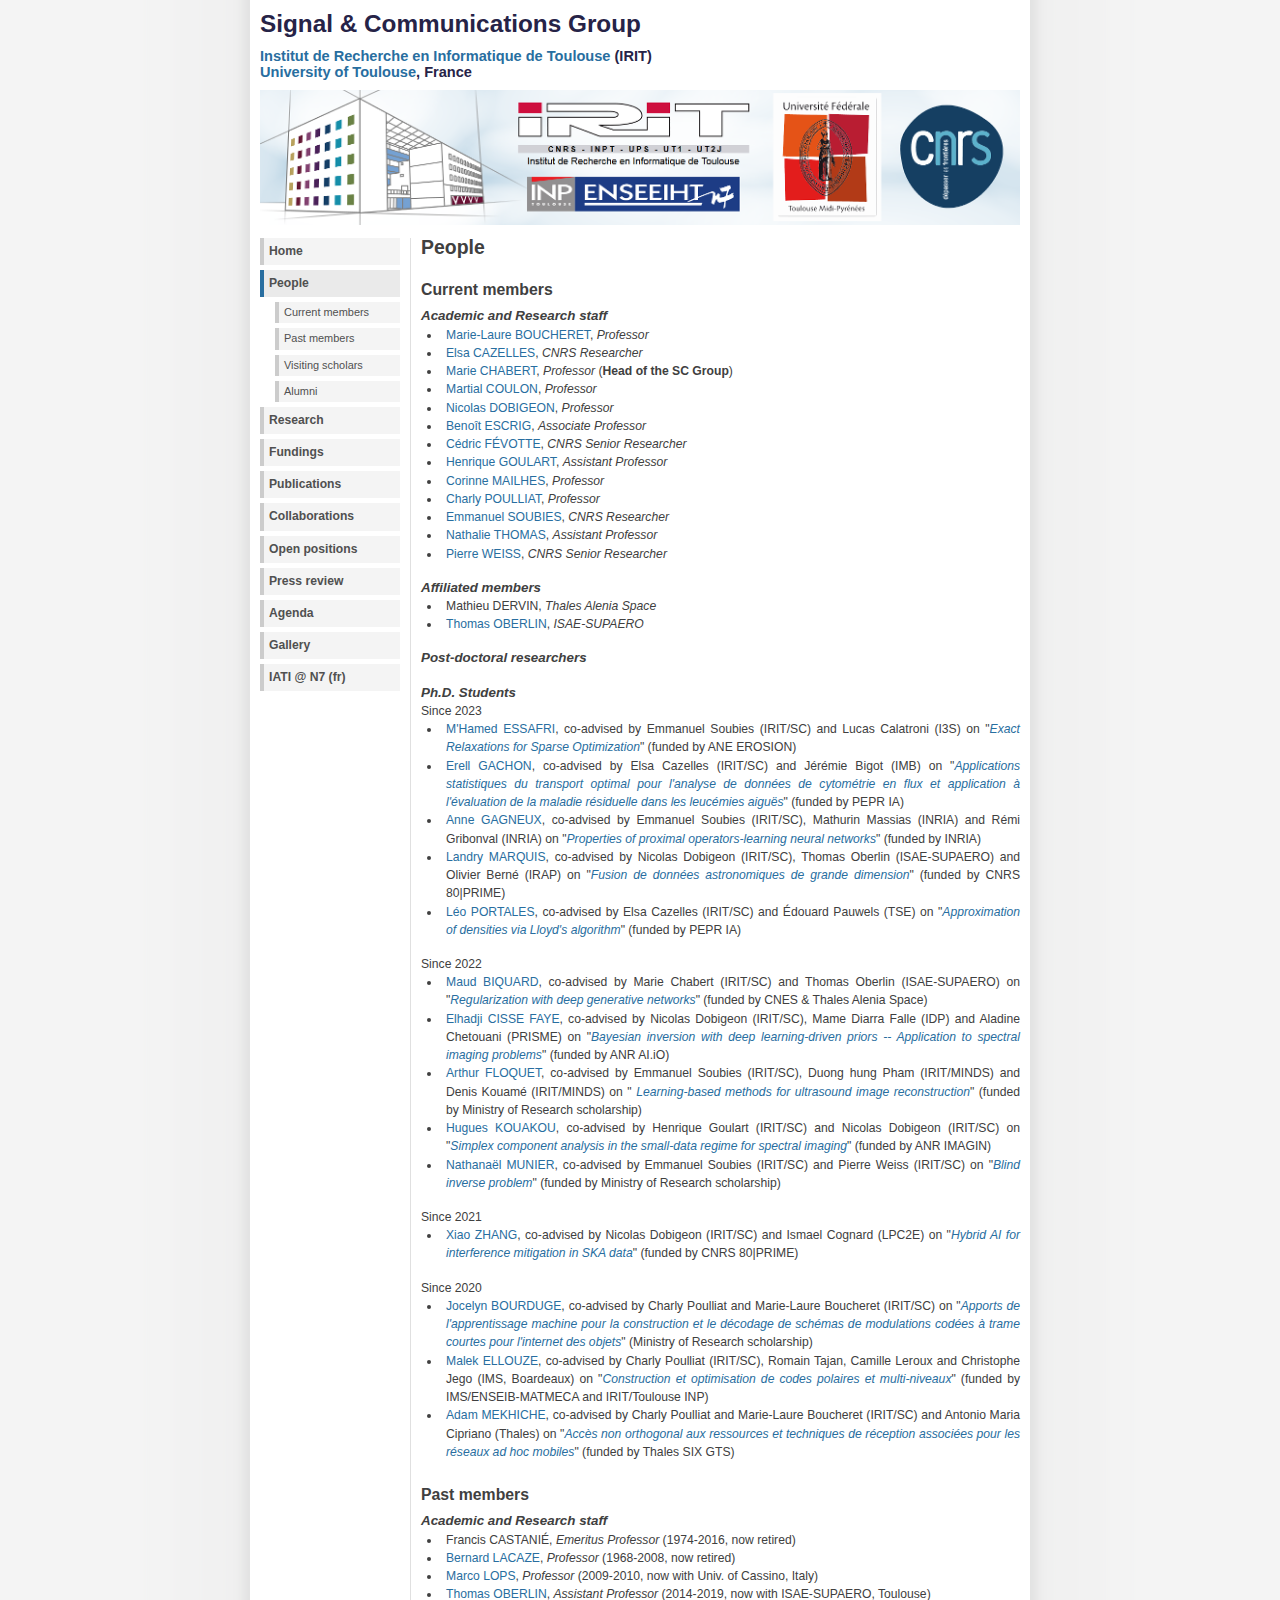
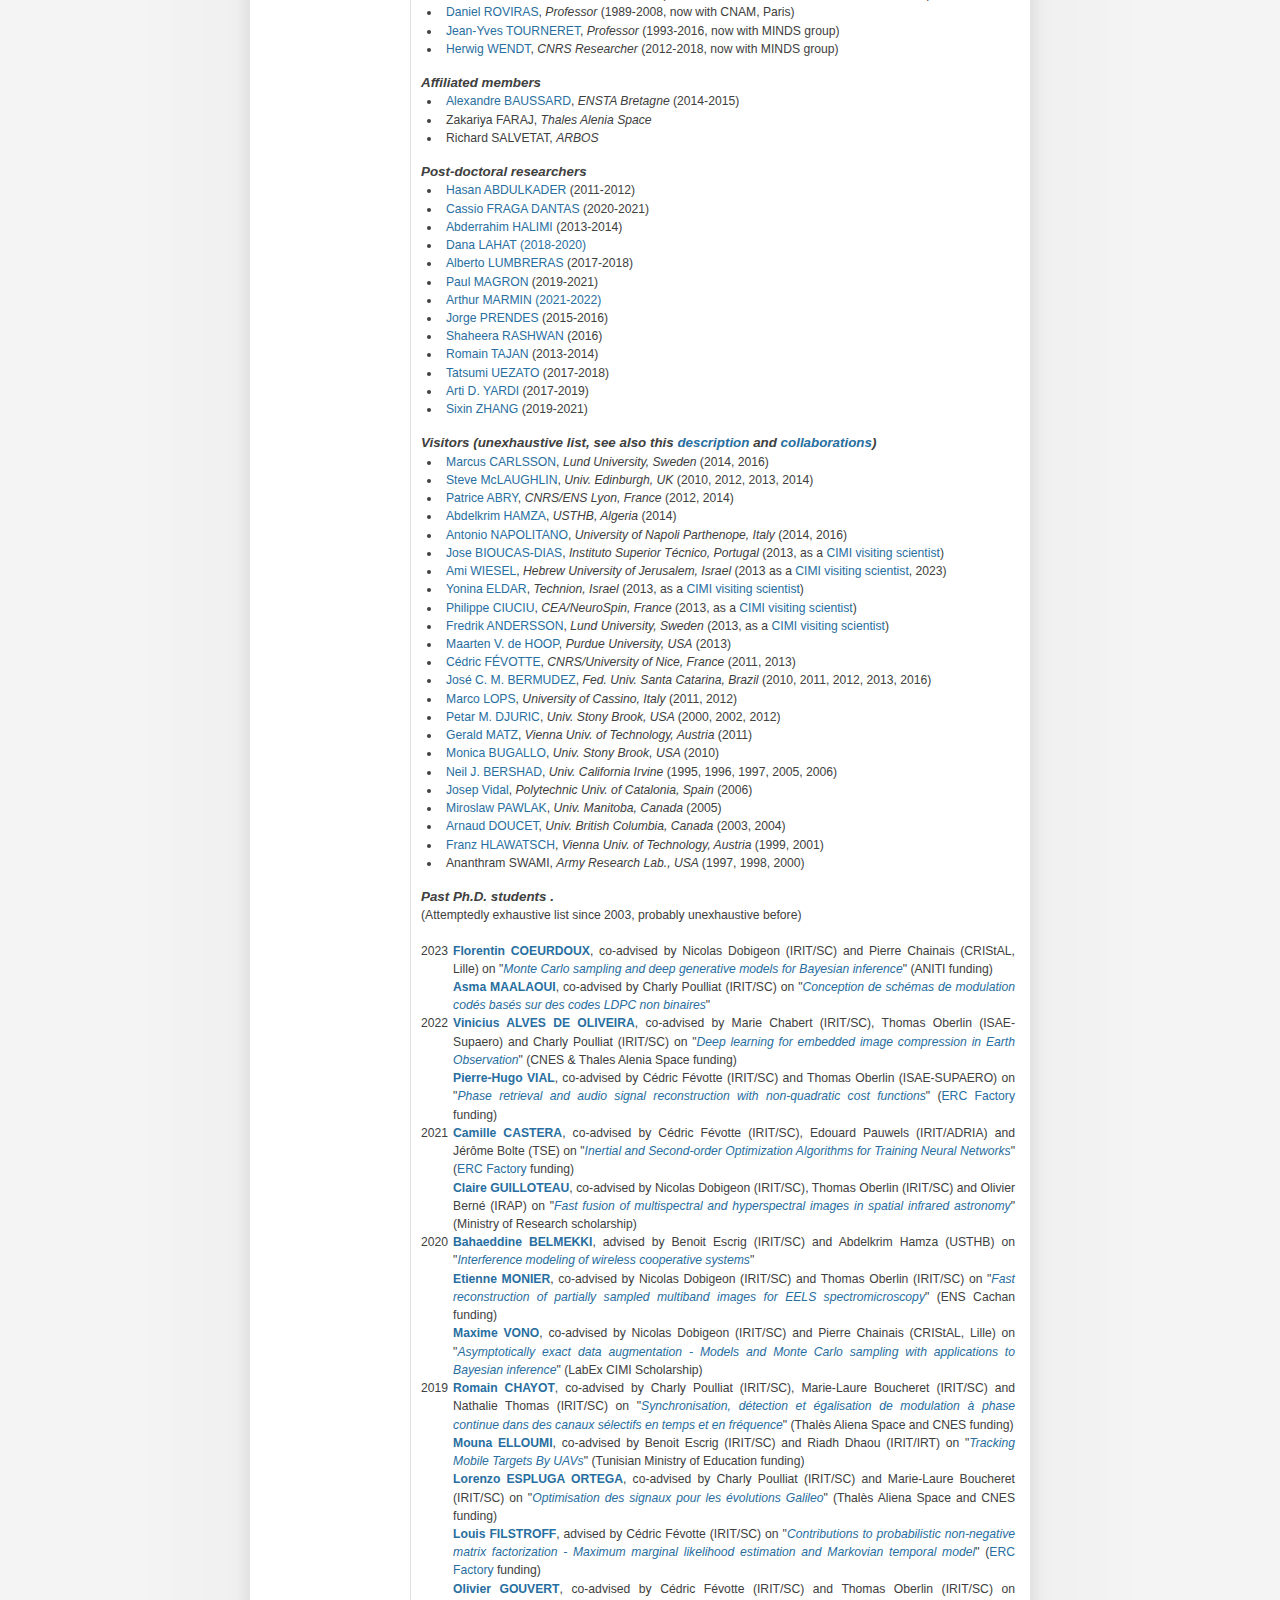
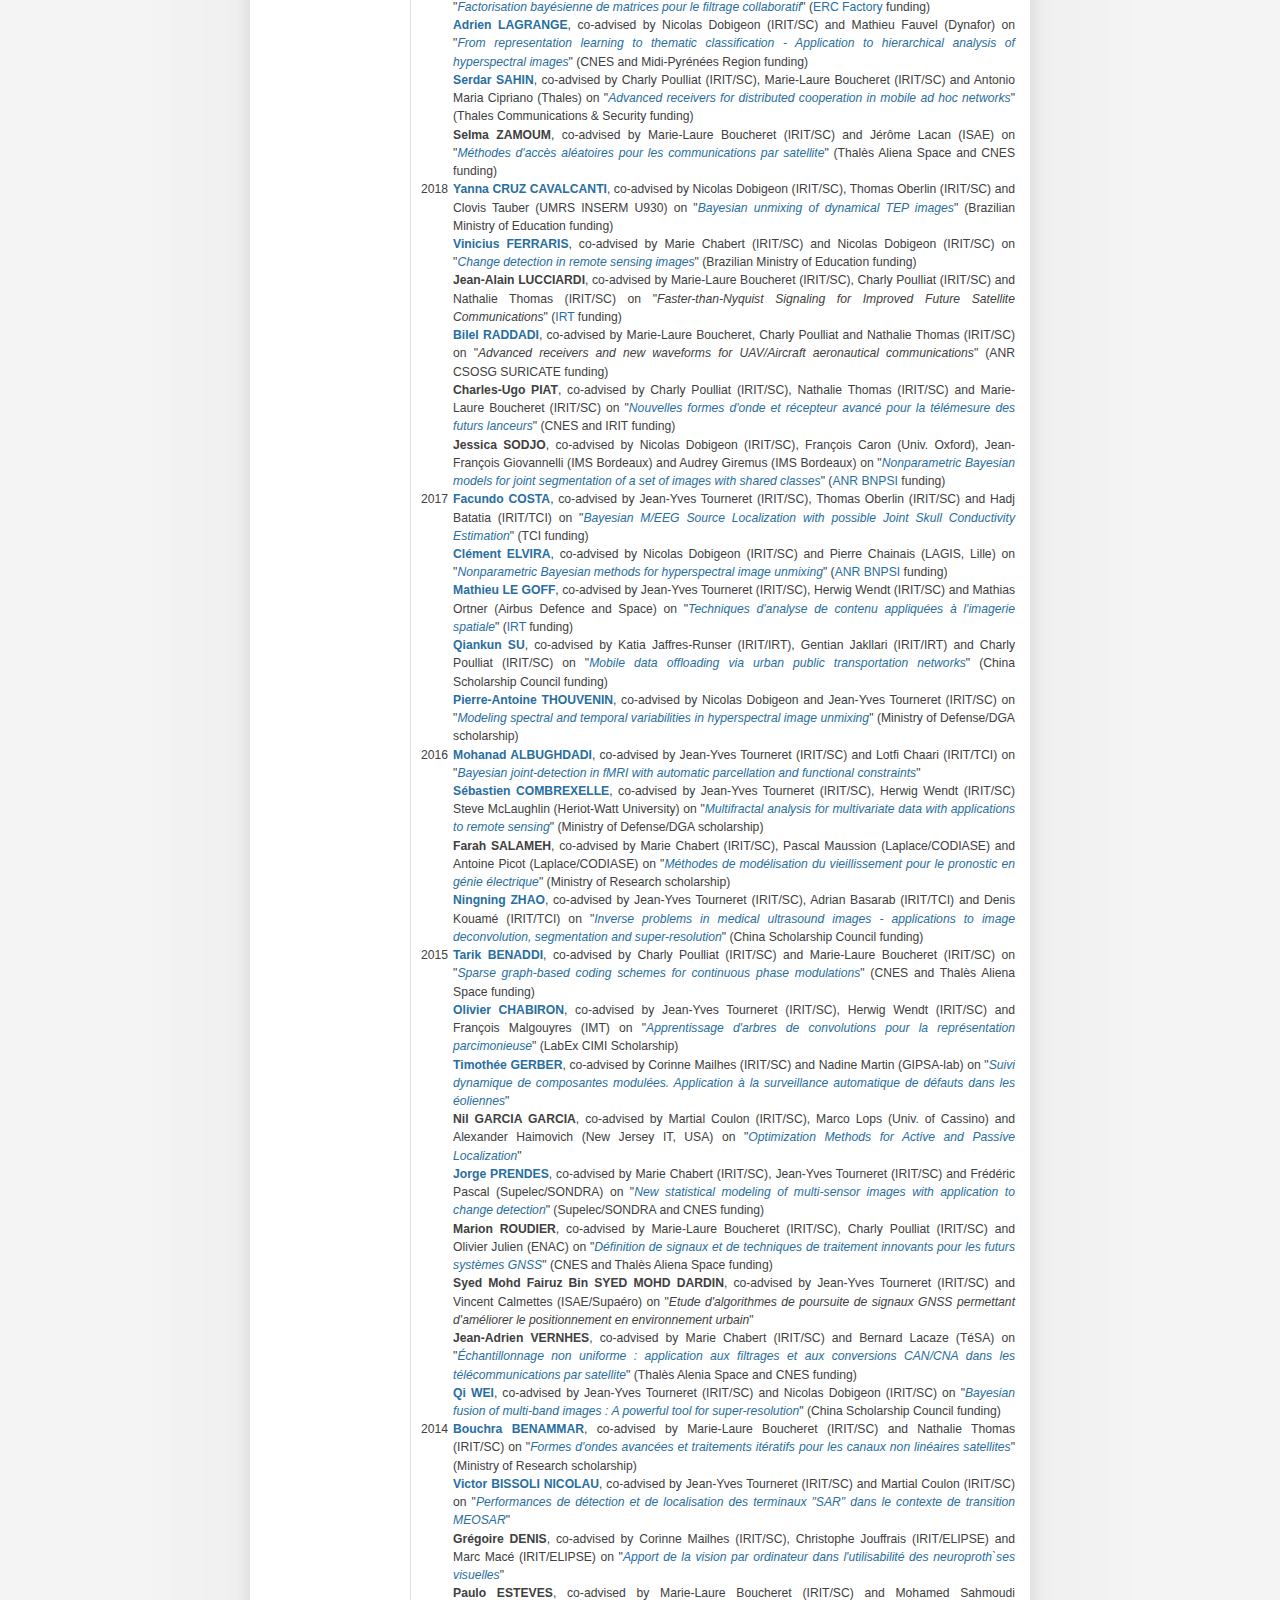
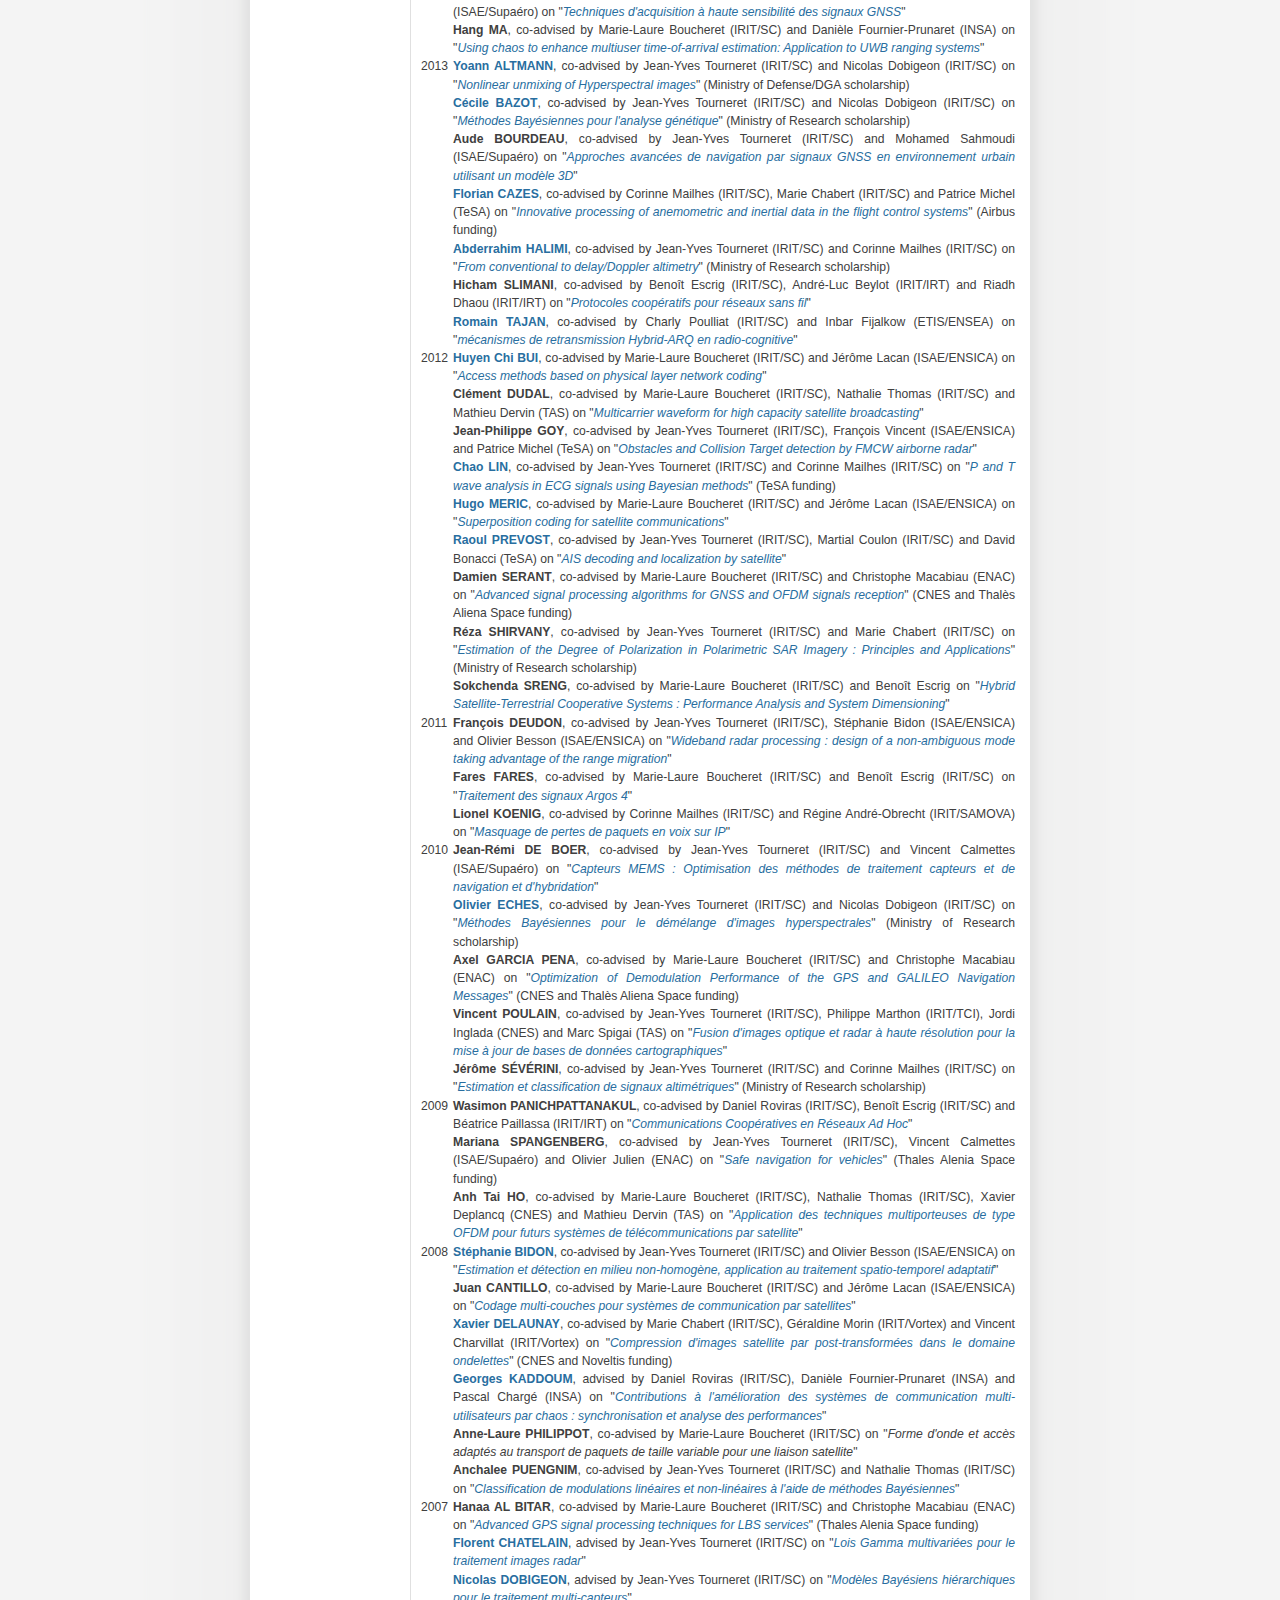
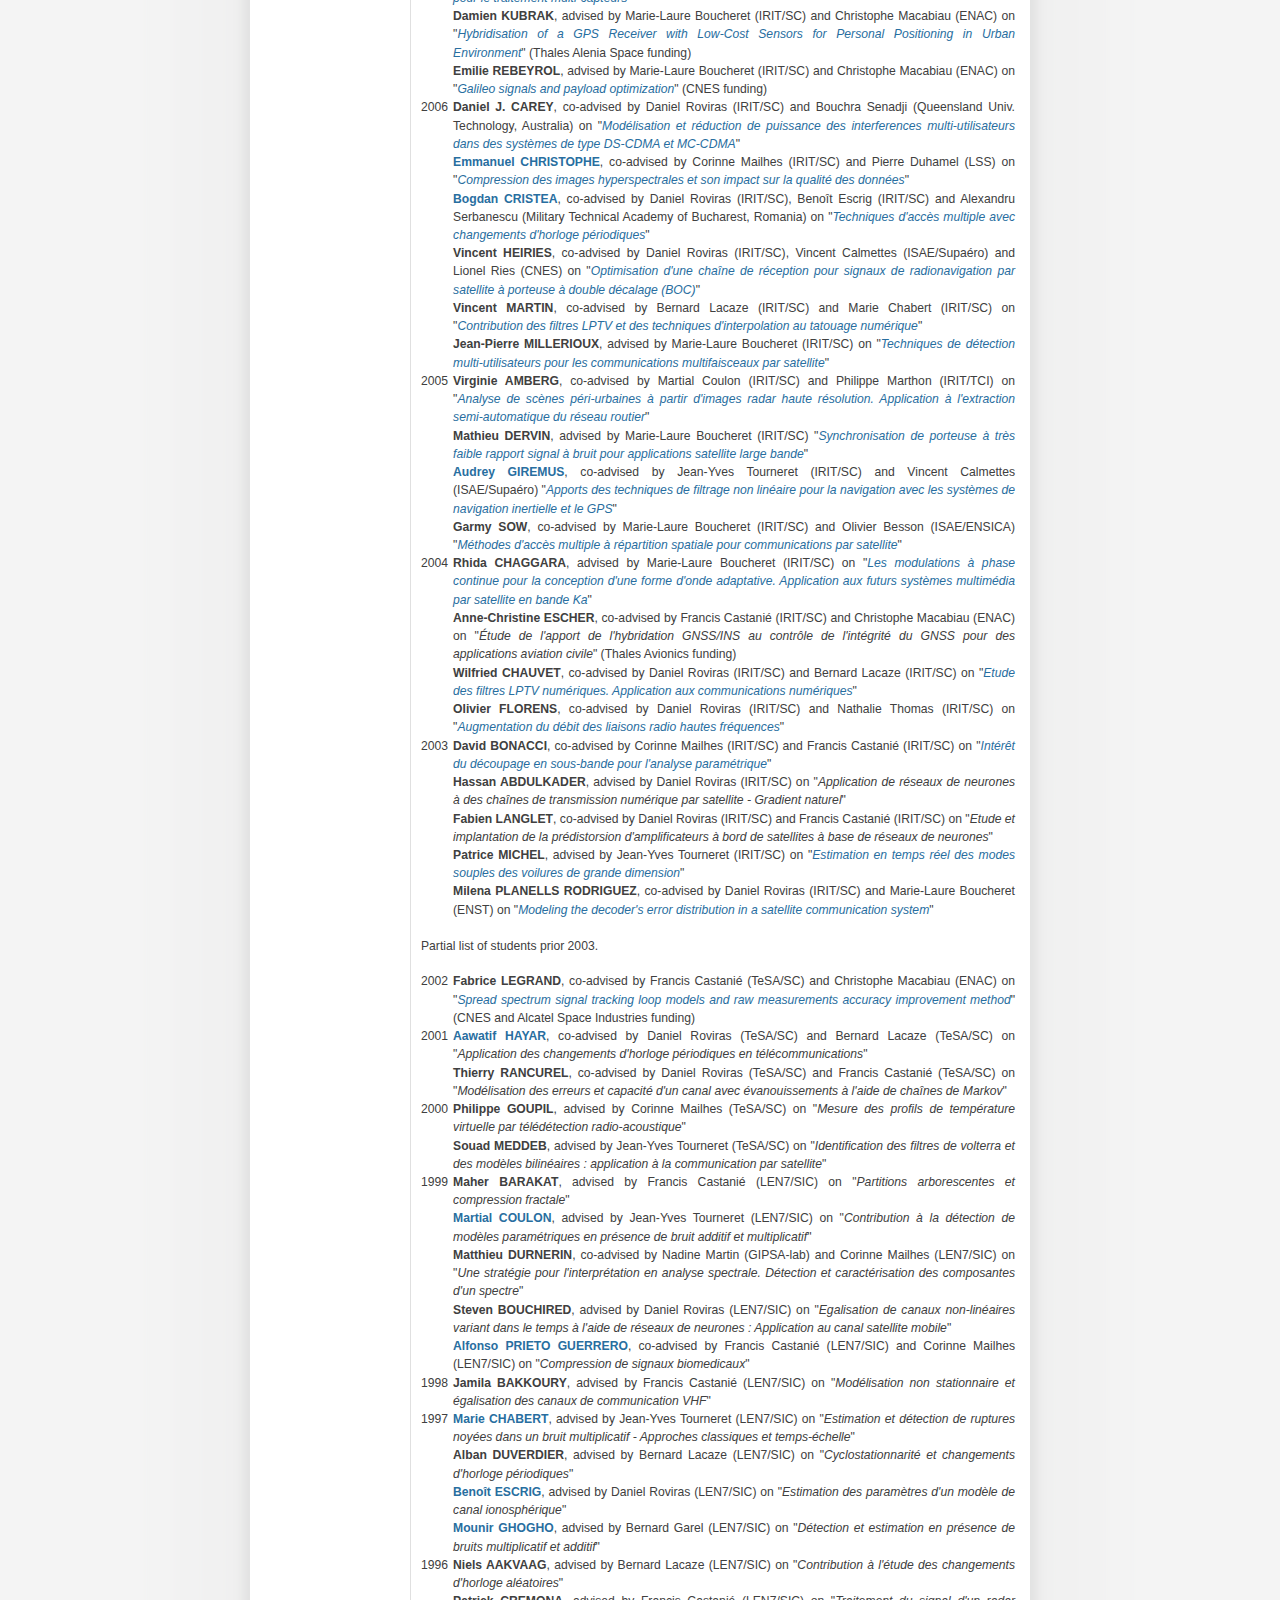
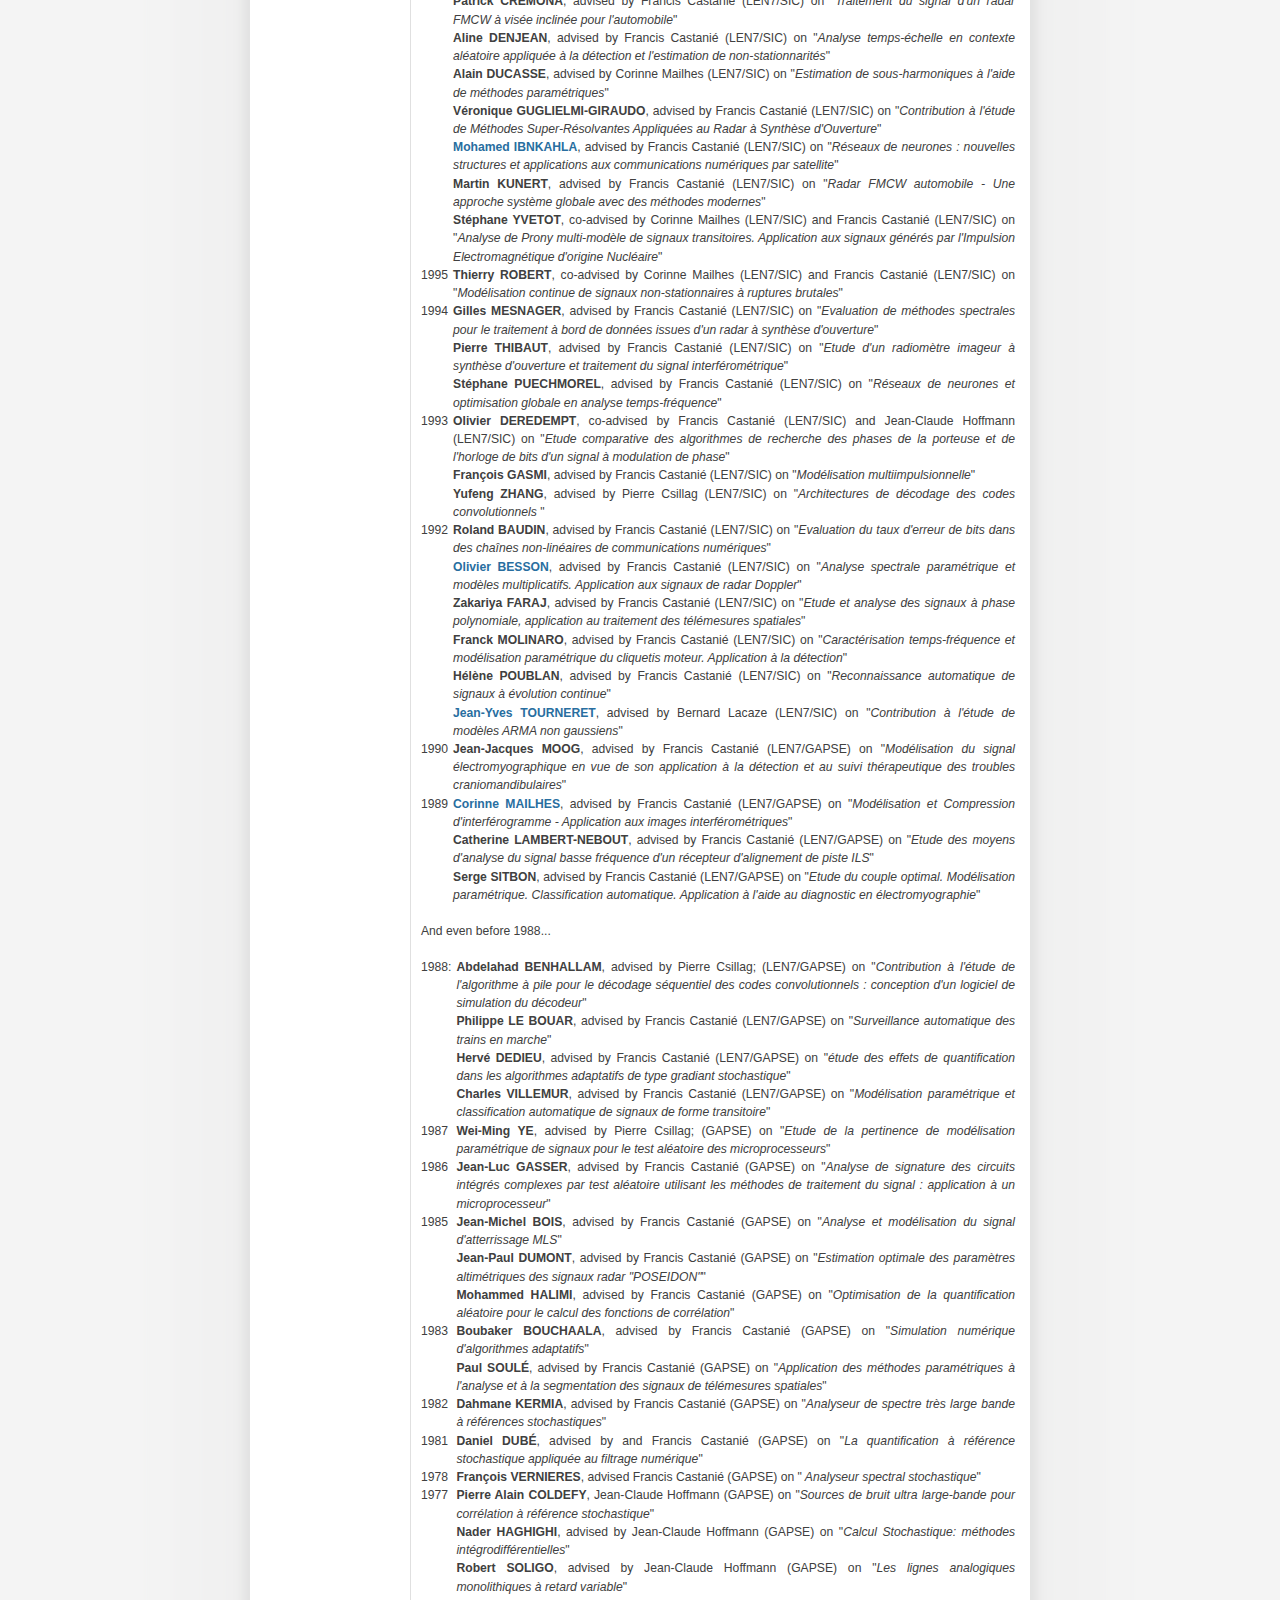
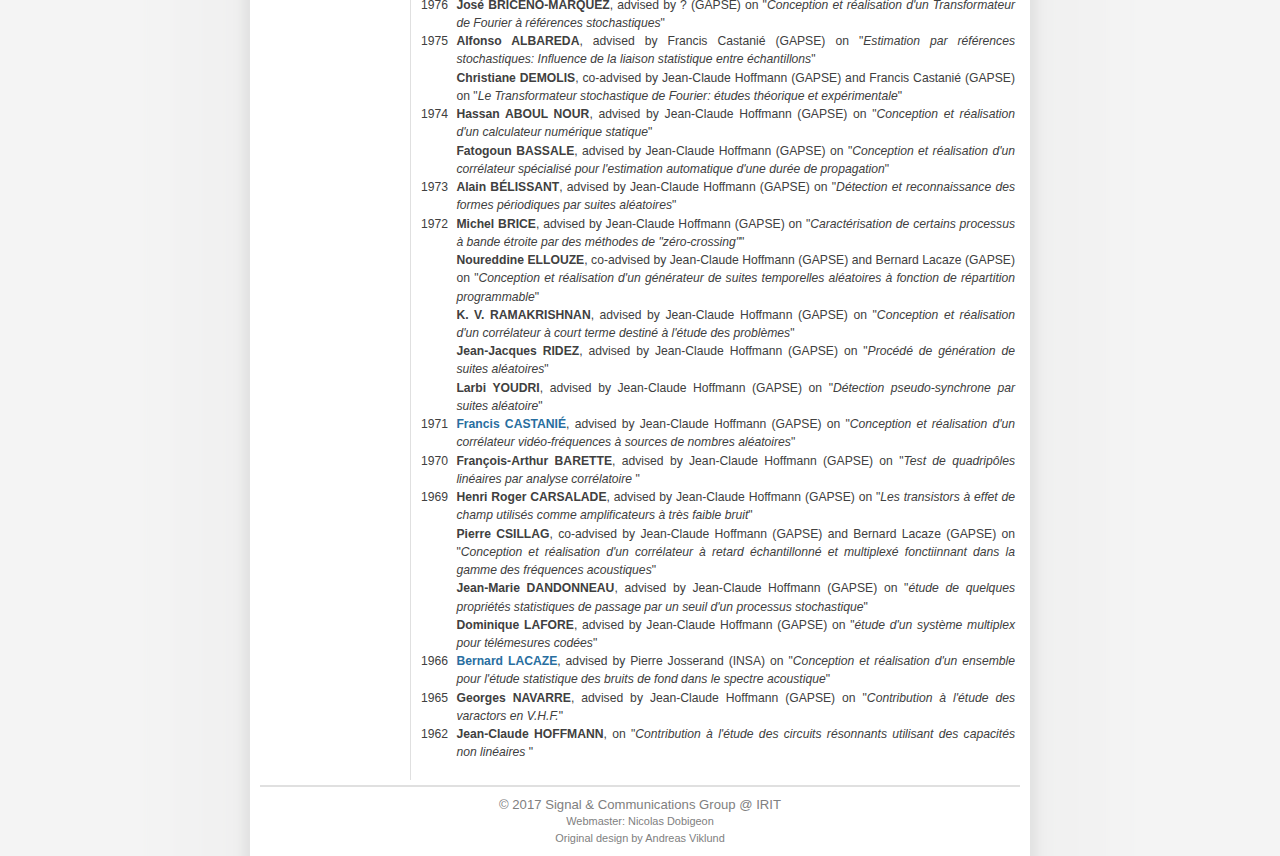
==== commit 74ad0e7d: "Add files via upload" ====
--- a/people.html
+++ b/people.html
@@ -58,17 +58,18 @@
 
                 <ul>
                     <li><a href="http://www.enseeiht.fr/~boucheret/">Marie-Laure BOUCHERET</a>, <span class="emph">Professor</span></li>
-					<li><a href="http://www.cmm.uchile.cl/~ecazelles/">Elsa CAZELLES</a>, <span class="emph">CNRS Researcher</span></li>
+					<li><a href="https://www.irit.fr/~Elsa.Cazelles/">Elsa CAZELLES</a>, <span class="emph">CNRS Researcher</span></li>
                     <li><a href="http://www.enseeiht.fr/~chabert/">Marie CHABERT</a>, <span class="emph">Professor</span> (<b>Head of the SC Group</b>)</li>
                     <li><a href="http://www.enseeiht.fr/~coulon/">Martial COULON</a>, <span class="emph">Professor</span></li>
-                    <li><a href="http://www.enseeiht.fr/~dobigeon/">Nicolas DOBIGEON</a>, <span class="emph">Professor</span></li>
+                    <li><a href="http://ndobigeon.github.io">Nicolas DOBIGEON</a>, <span class="emph">Professor</span></li>
                     <li><a href="http://www.enseeiht.fr/~escrig/">Beno&icirc;t ESCRIG</a>, <span class="emph">Associate Professor</span></li>
                     <li><a href="http://www.irit.fr/~Cedric.Fevotte/">C&eacute;dric F&Eacute;VOTTE</a>, <span class="emph">CNRS Senior Researcher</span></li>
-					<li><a href="https://sites.google.com/site/jhgoulart/">Henrique GOULART</a>, <span class="emph">Assistant Professor</span></li>
-                    <li><a href="http://www.enseeiht.fr/~mailhes/">Corinne MAILHES</a>, <span class="emph">Professor</span></li>
-                    <li><a href="http://www.enseeiht.fr/~poulliat/">Charly POULLIAT</a>, <span class="emph">Professor</span></li>
-                    <li><a href="http://bigwww.epfl.ch/soubies/">Emmanuel SOUBIES</a>, <span class="emph">CNRS Researcher</span></li>
+					<li><a href="https://www.irit.fr/~Henrique.Goulart/">Henrique GOULART</a>, <span class="emph">Assistant Professor</span></li>
+                    <li><a href="https://perso.tesa.prd.fr/mailhes/">Corinne MAILHES</a>, <span class="emph">Professor</span></li>
+                    <li><a href="https://ch-poulliat.github.io/">Charly POULLIAT</a>, <span class="emph">Professor</span></li>
+                    <li><a href="https://www.irit.fr/~Emmanuel.Soubies/">Emmanuel SOUBIES</a>, <span class="emph">CNRS Researcher</span></li>
                     <li><a href="http://www.enseeiht.fr/~thomas/">Nathalie THOMAS</a>, <span class="emph">Assistant Professor</span></li>
+					<li><a href="https://www.math.univ-toulouse.fr/~weiss/index.html">Pierre WEISS</a>, <span class="emph">CNRS Senior Researcher</span></li>
                 </ul>
 
             <h4>Affiliated members</h4>
@@ -80,60 +81,55 @@
 
             <h4>Post-doctoral researchers</h4>
                 <ul>					
-				    <li><a href="https://scholar.google.com/citations?user=YgcZQpgAAAAJ&hl=en">Cassio FRAGA DANTAS</a></li>                    
-					<li><a href="https://magronp.github.io/">Paul MAGRON</a></li>
-					<li><a href="https://arthurmarmin.github.io/">Arthur MARMIN</a></li>					
+				
 					
                 </ul>
 
 
             <h4>Ph.D. Students</h4>
+		Since 2023
+		<ul>			
+		<li><a href="https://www.linkedin.com/in/m-hamed-essafri-a6839a1b3/">M'Hamed ESSAFRI</a>, co-advised by Emmanuel Soubies (IRIT/SC) and Lucas Calatroni (I3S) on 
+		"<span class="emph"><a href="https://www.theses.fr/">Exact Relaxations for Sparse Optimization</a></span>" (funded by ANE EROSION)</li>
+		<li><a href="Erell GACHON">Erell GACHON</a>, co-advised by Elsa Cazelles (IRIT/SC) and J&eacute;r&eacute;mie Bigot (IMB) on 
+		"<span class="emph"><a href="https://www.theses.fr/">Applications statistiques du transport optimal pour l'analyse de donn&eacute;es de cytom&eacute;trie 
+		en flux et application à l'&eacute;valuation de la maladie r&eacute;siduelle dans les leuc&eacute;mies aigu&euml;s</a></span>" (funded by PEPR IA)</li>	  
+		<li><a href="https://annegnx.github.io/">Anne GAGNEUX</a>, co-advised by Emmanuel Soubies (IRIT/SC), Mathurin Massias (INRIA) and R&eacute;mi Gribonval (INRIA) on 
+		"<span class="emph"><a href="https://www.theses.fr/">Properties of proximal operators-learning neural networks</a></span>" (funded by INRIA)</li>
+        <li><a href="Landry MARQUIS">Landry MARQUIS</a>, co-advised by Nicolas Dobigeon (IRIT/SC), Thomas Oberlin (ISAE-SUPAERO) and Olivier Bern&eacute; (IRAP) on 
+		"<span class="emph"><a href="https://www.theses.fr/s373828">Fusion de données astronomiques de grande dimension</a></span>" (funded by CNRS 80|PRIME)</li>
+		<li><a href="#">L&eacute;o PORTALES</a>, co-advised by Elsa Cazelles (IRIT/SC) and &Eacute;douard Pauwels (TSE) on 
+		"<span class="emph"><a href="https://www.theses.fr/">Approximation of densities via Lloyd's algorithm</a></span>" (funded by PEPR IA)</li>	        
+        </ul>				
+		Since 2022
+		<ul>		
+        <li><a href="https://www.linkedin.com/in/maud-biquard-a87a771a2/?originalSubdomain=fr">Maud BIQUARD</a>, co-advised by Marie Chabert (IRIT/SC) and Thomas Oberlin (ISAE-SUPAERO) on 
+		"<span class="emph"><a href="https://www.theses.fr/s351591">Regularization with deep generative networks</a></span>" (funded by CNES &amp; Thales Alenia Space)</li>
+        <li><a href="https://www.linkedin.com/in/elhadji-cisse-faye-22029b166/?originalSubdomain=fr">Elhadji CISSE FAYE</a>, co-advised by Nicolas Dobigeon (IRIT/SC), Mame Diarra Falle (IDP) and Aladine Chetouani (PRISME) on 
+		"<span class="emph"><a href="https://www.theses.fr/s357968">Bayesian inversion with deep learning-driven priors -- Application to spectral imaging problems</a></span>" (funded by ANR AI.iO)</li>
+		<li><a href="#">Arthur FLOQUET</a>, co-advised by Emmanuel Soubies (IRIT/SC),  Duong hung Pham (IRIT/MINDS) and Denis Kouam&eacute; (IRIT/MINDS) on 
+		"<span class="emph"><a href="https://www.theses.fr/s362003"> Learning-based methods for ultrasound image reconstruction</a></span>" (funded by Ministry of Research scholarship)</li>			
+		<li><a href="https://www.linkedin.com/in/hugues-kouakou-90b166154/?originalSubdomain=fr">Hugues KOUAKOU</a>, co-advised by Henrique Goulart (IRIT/SC) and Nicolas Dobigeon (IRIT/SC) on 
+		"<span class="emph"><a href="https://www.theses.fr/s362607">Simplex component analysis in the small-data regime for spectral imaging</a></span>" (funded by ANR IMAGIN)</li>
+		<li><a href="#">Nathana&euml;l MUNIER</a>, co-advised by Emmanuel Soubies (IRIT/SC) and Pierre Weiss (IRIT/SC) on 
+		"<span class="emph"><a href="https://www.theses.fr/s362185">Blind inverse problem</a></span>" (funded by Ministry of Research scholarship)</li>		
+        </ul>			
 		Since 2021
 		<ul>		
         <li><a href="#">Xiao ZHANG</a>, co-advised by Nicolas Dobigeon (IRIT/SC) and Ismael Cognard (LPC2E) on 
-		"<span class="emph"><a href="http://www.theses.fr/">Hybrid AI for interference mitigation in SKA data</a></span>" (funded by CNRS)</li>
+		"<span class="emph"><a href="http://www.theses.fr/">Hybrid AI for interference mitigation in SKA data</a></span>" (funded by CNRS 80|PRIME)</li>
         </ul>
 		Since 2020
         <ul>
 		<li><a href="https://www.linkedin.com/in/jocelynbourduge/?originalSubdomain=fr">Jocelyn BOURDUGE</a>, co-advised by Charly Poulliat and Marie-Laure Boucheret (IRIT/SC) on "<span class="emph"><a href="">Apports de l'apprentissage machine pour la construction et le décodage de
 		schémas de modulations codées à trame courtes pour l'internet des objets</a></span>" (Ministry of Research scholarship)</li>
         <li><a href="https://www.linkedin.com/in/malek-ellouze-125973150/?originalSubdomain=fr">Malek ELLOUZE</a>, co-advised by Charly Poulliat (IRIT/SC), Romain Tajan, Camille Leroux and Christophe Jego (IMS, Boardeaux) on 
-		"<span class="emph"><a href="http://www.theses.fr/s253156">Construction et optimisation de codes polaires et multi-niveaux</a></span>" (funded by IMS/ENSEIB-MATMECA and IRIT/Toulouse INP)</li>
-        <li><a href="https://www.linkedin.com/in/florentin-coeurdoux/?originalSubdomain=fr">Florentin COEURDOUX</a>, co-advised by Nicolas Dobigeon (IRIT/SC) and Pierre Chainais (CRIStAL, Lille) on
- 		"<span class="emph"><a href="">Deep generative models for Monte Carlo sampling</a></span>" 
-		(funded by <a href="https://aniti.univ-toulouse.fr">ANITI</a>)</li>		
+		"<span class="emph"><a href="http://www.theses.fr/s253156">Construction et optimisation de codes polaires et multi-niveaux</a></span>" (funded by IMS/ENSEIB-MATMECA and IRIT/Toulouse INP)</li>	
 		<li><a href="https://www.linkedin.com/in/amekhiche/?originalSubdomain=fr">Adam MEKHICHE</a>, co-advised by Charly Poulliat and Marie-Laure Boucheret (IRIT/SC) and Antonio Maria Cipriano (Thales) on "<span class="emph"><a href="http://www.theses.fr/s256510">Accès non orthogonal aux ressources et techniques de 
 		réception associées pour les réseaux ad hoc mobiles</a></span>" (funded by Thales SIX GTS)</li>
         </ul>
-		Since 2019
-        <ul>
-		<li><a href="https://www.researchgate.net/profile/Maalaoui_Asma">Asma MAALAOUI</a>, co-advised by Charly Poulliat (IRIT/SC)</li>
-        <li><a href="https://www.linkedin.com/in/pierre-hugo-v-6b7182159/?originalSubdomain=fr">Pierre-Hugo VIAL</a>, co-advised by C&eacute;dric F&eacute;votte (IRIT/SC) and Thomas Oberlin (ISAE-SUPAERO) on 
-		"<span class="emph"><a href="http://www.theses.fr/s230830">Representation learning for signal audio processing</a></span> (<a href="https://www.irit.fr/~Cedric.Fevotte/factory/">ERC Factory</a> funding)</li>
-        </ul>			
-        Since 2018
-        <ul>
-        <li><a href="https://www.researchgate.net/profile/Vinicius_Alves_De_Oliveira">Vinicius ALVES DE OLIVEIRA</a>, co-advised by Marie Chabert (IRIT/SC), Thomas Oberlin (IRIT/SC) and Charly Poulliat (IRIT/SC) on "<span class="emph">Deep learning for remote sensing compression</a></span>" (Thal&egrave;s Aliena Space and CNES funding)</li>
-        </ul>
-<!--        <li><a href="https://www.irit.fr/~Dylan.Fagot/">Dylan FAGOT</a>, co-advised by C&eacute;dric F&eacute;votte (IRIT/SC) and Herwig Wendt (IRIT/SC) on "<span class="emph"><a href="http://www.theses.fr/s166507">Apprentissage de repr&eacute;sentation pour la factorisation optimale de matrice</a></span>" (<a href="https://www.irit.fr/~Cedric.Fevotte/factory/">ERC Factory</a> funding)</li>-->
-<!--        <li><a href="https://maelvalais.github.io/">Ma&euml;l VALAIS</a>, co-advised by Jean-Yves Tourneret (IRIT/TCI), Herwig Wendt (IRIT/SC) and Fran&ccedil;ois Malgouyres (IMT) on "<span class="emph">optimization of fast transforms based on convolutional trees</span>"  (LabEx CIMI Scholarship)</li>
--->
-<!--        <li><a href="http://perso.tesa.prd.fr/jlesouple/">Julien LESOUPLE</a>, co-advised by Jean-Yves Tourneret (IRIT/SC) and Mohamed Sahmoudi (ISAE) "<span class="emph"><a href="http://www.theses.fr/s158845">Techniques de s&eacute;paration de sources appliqu&eacute;es aux traitements des signaux et mesures GNSS</a></span>" (CNES and M3 Systems funding)</li>-->
-<!--        <li>Fabio MANZONI, co-advised by Jean-Yves Tourneret (IRIT/SC), David Bonacci (T&eacute;SA) and Fran&ccedil;ois Vincent (ISAE) on "<span class="emph">Satellite AIS and Radar data fusion for high performance maritime surveillance</span>" (Thal&egrave;s Aliena Space funding)</li>-->
-<!--        <li><a href="http://ouzir.perso.enseeiht.fr/">Nora OUZIR</a>, co-advised by Jean-Yves Tourneret (IRIT/SC) and Adrian Basarab (IRIT/SC) on "<span class="emph">Estimation du mouvement cardiaque en imagerie ultrasonore par une approche bay&eacute;sienne</span>" (Ministry of Research scholarship)</li>-->
-<!--        <li>Simone URBANO, co-advised by Jean-Yves Tourneret (IRIT/SC) and Eric Chaumette (ISAE) on "<span class="emph"><a href="http://www.theses.fr/s158889">anomaly detection in electric flight control system for civil aircrafts</a></span>" (Airbus funding)</li>-->
-
-<!--
-        Since 2014
-        <ul>
-        <li>Narimane FARSI, co-advised by Benoit Escrig (IRIT/SC) and Abdelkrim Hamza (USTHB) on "<span class="emph">Aide &agrave; la d&eacute;cision dans les r&eacute;seaux coop&eacute;ratifs cognitifs &agrave; base de RMT</span>" (Algerian funding)</li>
-        </ul>
-
-        Since 2013
-        <ul>
-        <li>Mehdi ANTEUR, co-advised by Nathalie Thomas (IRIT/SC), Andr&eacute;-Luc Beylot (IRIT/IRT) and Vincent Deslandes (Astrium) on "<span class="emph">Etude et optimisation de protocoles d'acc&egrave;s radio pour des syst&egrave;mes de communications par satellite &agrave; faibles d&eacute;bits</span>" (CIFRE scholarship, funded by Astrium)</li>
-        </ul>
--->
+
+
         <h3 id="past">Past members</h3>
         <h4>Academic and Research staff</h4>
                 <ul>
@@ -154,21 +150,24 @@
                 </ul>
 
             <h4>Post-doctoral researchers</h4>
-                <ul>
-					<li><a href="https://www.di.ens.fr/~zhang/">Sixin ZHANG</a> (2019-2021)</li>
-				    <li><a href="https://www.ee.iitb.ac.in/course/~arti/">Arti D. YARDI</a> (2017-2019)</li>
+                <ul>                
                     <li><a href="http://www.irit.fr/-Annuaire-?code=2698">Hasan ABDULKADER</a> (2011-2012)</li>
+				    <li><a href="https://scholar.google.com/citations?user=YgcZQpgAAAAJ&hl=en">Cassio FRAGA DANTAS</a> (2020-2021)</li>    					
                     <li><a href="http://halimi.perso.enseeiht.fr/">Abderrahim HALIMI</a> (2013-2014)</li>
 					<li><a href="https://www.irit.fr/~Dana.Lahat/">Dana LAHAT (2018-2020)</a></li>
                     <li><a href="http://www.albertolumbreras.net/">Alberto LUMBRERAS</a> (2017-2018)</li>                    
+					<li><a href="https://magronp.github.io/">Paul MAGRON</a> (2019-2021)</li>					
+					<li><a href="https://arthurmarmin.github.io/">Arthur MARMIN (2021-2022)</a></li>										
                     <li><a href="http://prendes.perso.enseeiht.fr/">Jorge PRENDES</a> (2015-2016)</li>
                     <li><a href="https://scholar.google.com/citations?user=VxGX8tUAAAAJ&hl=en">Shaheera RASHWAN</a> (2016)</li>
                     <li><a href="https://scholar.google.fr/citations?user=mm9kj0IAAAAJ&hl=fr">Romain TAJAN</a> (2013-2014)</li>
                     <li><a href="https://www.researchgate.net/profile/Tatsumi_Uezato">Tatsumi UEZATO</a> (2017-2018)</li>                    
+				    <li><a href="https://www.ee.iitb.ac.in/course/~arti/">Arti D. YARDI</a> (2017-2019)</li>					
+					<li><a href="https://www.di.ens.fr/~zhang/">Sixin ZHANG</a> (2019-2021)</li>					
                 </ul>
 
 
-         <h4 id="visitors">Visitors (see also this <a href="int_collaborations.html">description</a> and <a href="collaborations.html">collaborations</a>)</h4>
+         <h4 id="visitors">Visitors (unexhaustive list, see also this <a href="int_collaborations.html">description</a> and <a href="collaborations.html">collaborations</a>)</h4>
             <ul>
                <li><a href="http://www2.maths.lth.se/people/math-mca/">Marcus CARLSSON</a>, <span class="emph">Lund University, Sweden</span> (2014, 2016)</li>
                 <li><a href="http://www.see.ed.ac.uk/~sml/">Steve McLAUGHLIN</a>, <span class="emph">Univ. Edinburgh, UK </span>(2010, 2012, 2013, 2014)</li>
@@ -177,7 +176,7 @@
                <li><a href="http://scholar.google.it/citations?user=e43gAaYAAAAJ&amp;hl=en">Antonio NAPOLITANO</a>, <span class="emph">University of Napoli Parthenope, Italy</span> (2014, 2016)</li>
                <li><a href="http://www.lx.it.pt/~bioucas/">Jose BIOUCAS-DIAS</a>, <span class="emph"> Instituto Superior T&eacute;cnico, Portugal </span>
                     (2013, as a <a href="http://www.cimi.univ-toulouse.fr/imagetrimester/visitors.html#dias">CIMI visiting scientist</a>)</li>
-              <li><a href="http://www.cs.huji.ac.il/~amiw/">Ami WIESEL</a>, <span class="emph">Hebrew University of Jerusalem, Israel</span> (2013, as a <a href="http://www.cimi.univ-toulouse.fr/imagetrimester/visitors.html#wiesel">CIMI visiting scientist</a>)</li>
+              <li><a href="http://www.cs.huji.ac.il/~amiw/">Ami WIESEL</a>, <span class="emph">Hebrew University of Jerusalem, Israel</span> (2013 as a <a href="http://www.cimi.univ-toulouse.fr/imagetrimester/visitors.html#wiesel">CIMI visiting scientist</a>, 2023)</li>
               <li><a href="http://webee.technion.ac.il/people/YoninaEldar/">Yonina ELDAR</a>, <span class="emph"> Technion, Israel</span> (2013, as a <a href="http://www.cimi.univ-toulouse.fr/imagetrimester/colloquium.html#eldar">CIMI visiting scientist</a>)</li>
                <li><a href="https://sites.google.com/site/philippeciuciu/">Philippe CIUCIU</a>, <span class="emph"> CEA/NeuroSpin, France</span> (2013, as a <a href="http://www.cimi.univ-toulouse.fr/imagetrimester/visitors.html#ciuciu">CIMI visiting scientist</a>)</li>
                <li><a href="http://www.maths.lth.se/people/math-fan/">Fredrik ANDERSSON</a>, <span class="emph">Lund University, Sweden</span> (2013, as a <a href="http://www.cimi.univ-toulouse.fr/imagetrimester/visitors.html#andersson">CIMI visiting scientist</a>)</li>
@@ -196,16 +195,37 @@
                 <li>Ananthram SWAMI, <span class="emph">Army Research Lab., USA </span>(1997, 1998, 2000)</li>
             </ul>
 
-        <h4 id="alumni">Past Ph.D. students</h4>
-
-        <p>Tentative exhaustive list of Ph.D. students since 2003.</p>
-
-        
-
-
+        <h4 id="alumni">Past Ph.D. students .</h4>
+
+        <p>(Attemptedly exhaustive list since 2003, probably unexhaustive before)</p>
+
+      
         <table width="100%">
+
+		<tr>		
+		<td>2023</td>
+		<td><span class="bold"><a href="https://florentincdx.github.io/">Florentin COEURDOUX</a></span>, co-advised by Nicolas Dobigeon (IRIT/SC) and Pierre Chainais
+		(CRIStAL, Lille)		
+		on "<span class="emph"><a href="https://www.theses.fr/s253864">Monte Carlo sampling and deep generative models for Bayesian inference</a></span>" (ANITI funding)</td>
+        </tr>
+		<tr>		
+		<td></td>
+		<td><span class="bold"><a href="https://www.researchgate.net/profile/Maalaoui_Asma">Asma MAALAOUI</a></span>, co-advised by Charly Poulliat (IRIT/SC)
+		on "<span class="emph"><a href="https://www.theses.fr/2023INPT0044">Conception de schémas de modulation codés basés sur des codes LDPC non binaires</a></span>"</td>
+        </tr>
+
+		<tr>		
+		<td>2022</td>
+		<td><span class="bold"><a href="https://www.researchgate.net/profile/Vinicius_Alves_De_Oliveira">Vinicius ALVES DE OLIVEIRA</a></span>, co-advised by Marie Chabert (IRIT/SC), 
+		Thomas Oberlin (ISAE-Supaero) and Charly Poulliat (IRIT/SC)
+		on "<span class="emph"><a href="https://www.theses.fr/2022INPT0064">Deep learning for embedded image compression in Earth Observation</a></span>" (CNES &amp; Thales Alenia Space funding)</td>
+        </tr>		
+		<tr>
+		<td></td>
+        <td><span class="bold"><a href="https://www.linkedin.com/in/pierre-hugo-v-6b7182159/?originalSubdomain=fr">Pierre-Hugo VIAL</a></span>, co-advised by C&eacute;dric F&eacute;votte (IRIT/SC) and Thomas Oberlin (ISAE-SUPAERO) on "<span class="emph"><a href="http://www.theses.fr/2021INPT0090">Phase retrieval and audio signal reconstruction with non-quadratic cost functions</a></span>" (<a href="https://www.irit.fr/~Cedric.Fevotte/factory/">ERC Factory</a> funding)</td>
+		</tr>
 	
-		<tr>
+		<tr>		
 		<td>2021</td>
 		<td><span class="bold"><a href="https://camcastera.github.io/">Camille CASTERA</a></span>, co-advised by C&eacute;dric F&eacute;votte (IRIT/SC), 
 		Edouard Pauwels (IRIT/ADRIA) and J&eacute;r&ocirc;me Bolte (TSE) on "<span class="emph"><a href="http://www.theses.fr/2021INPT0107">Inertial and 
